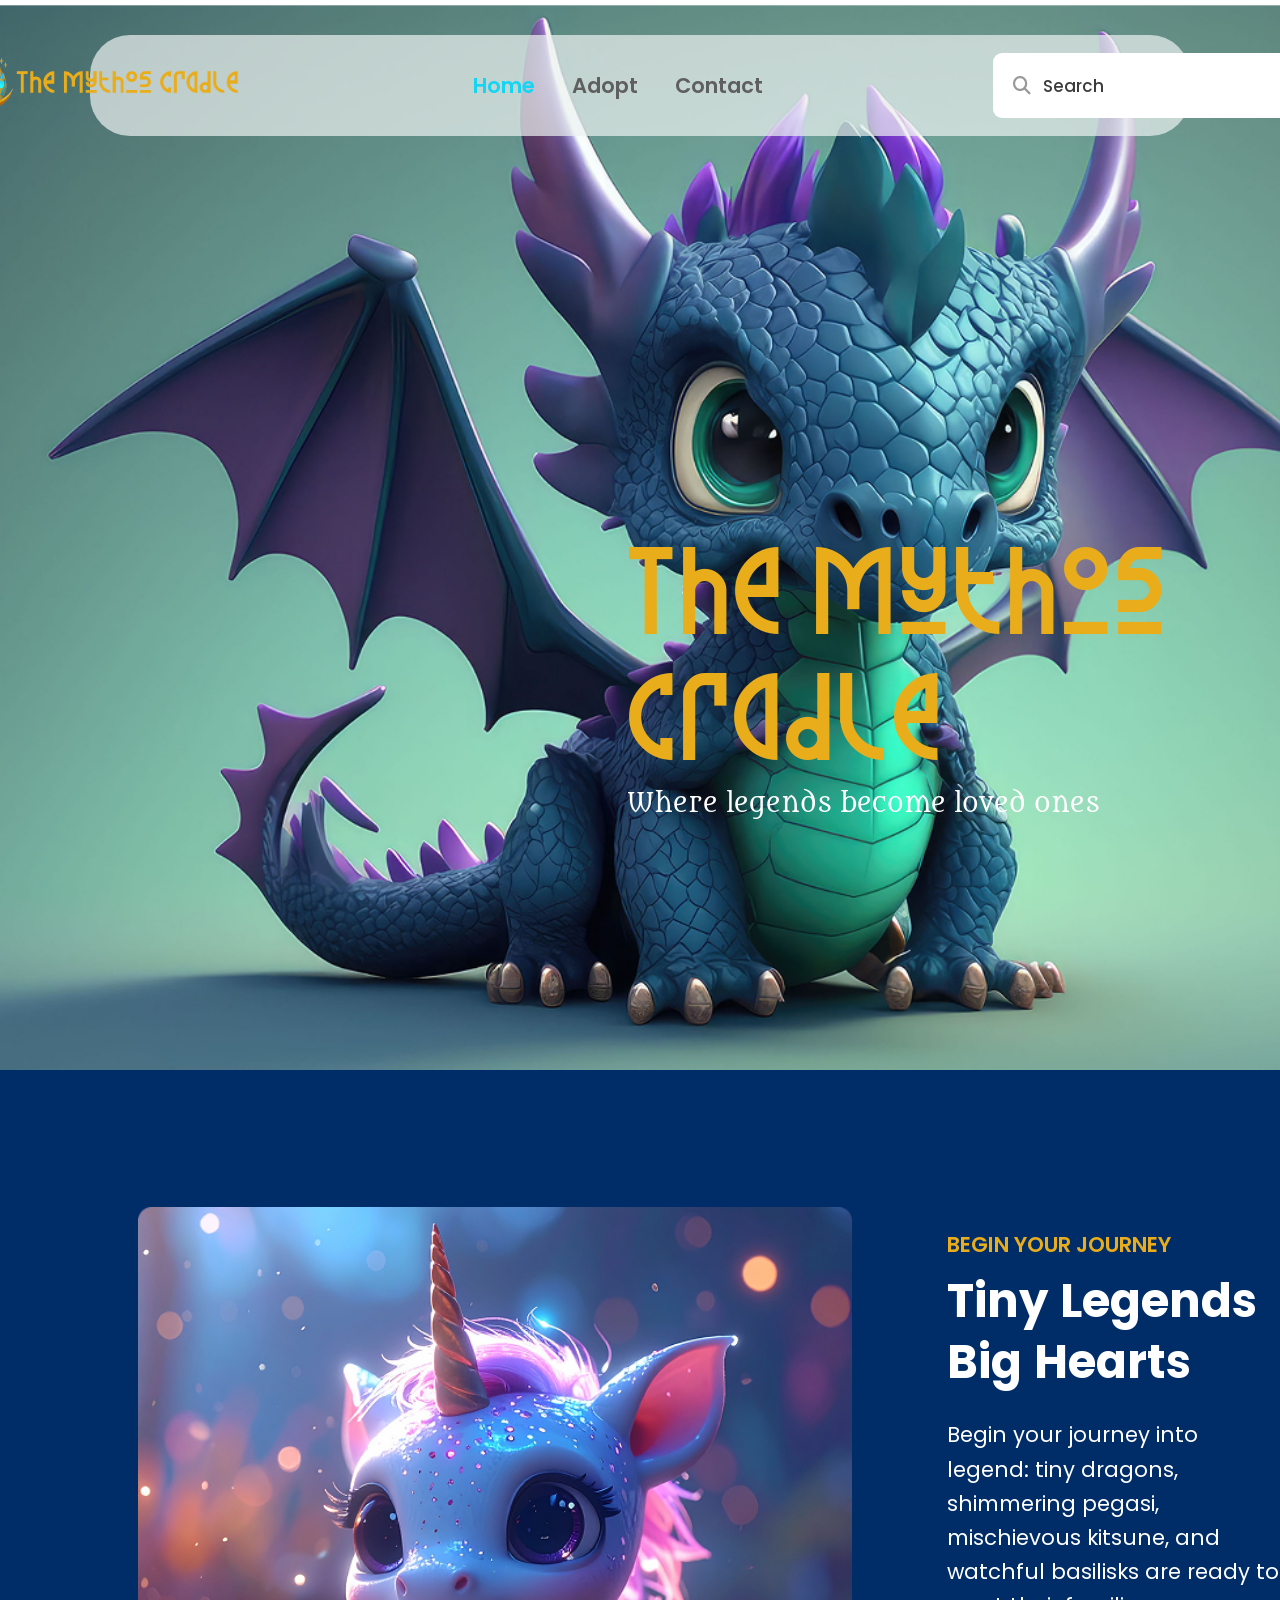
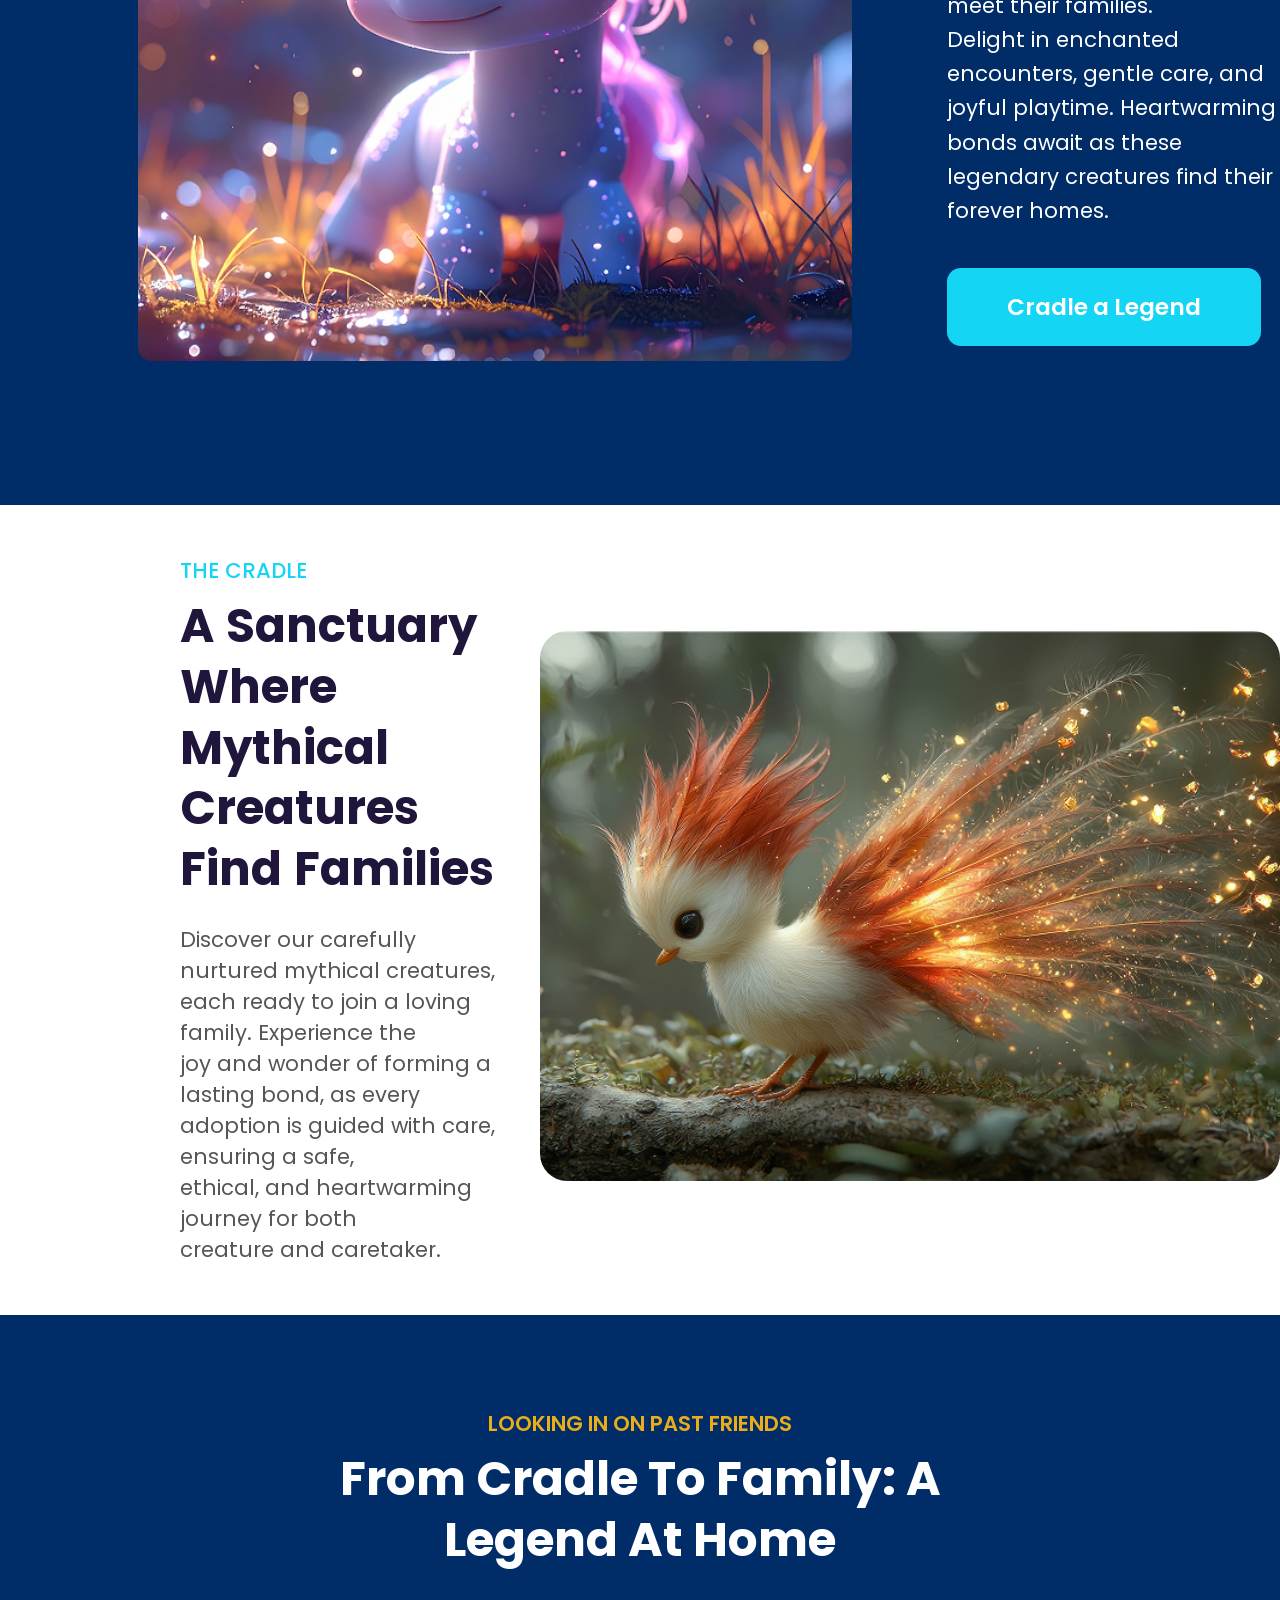
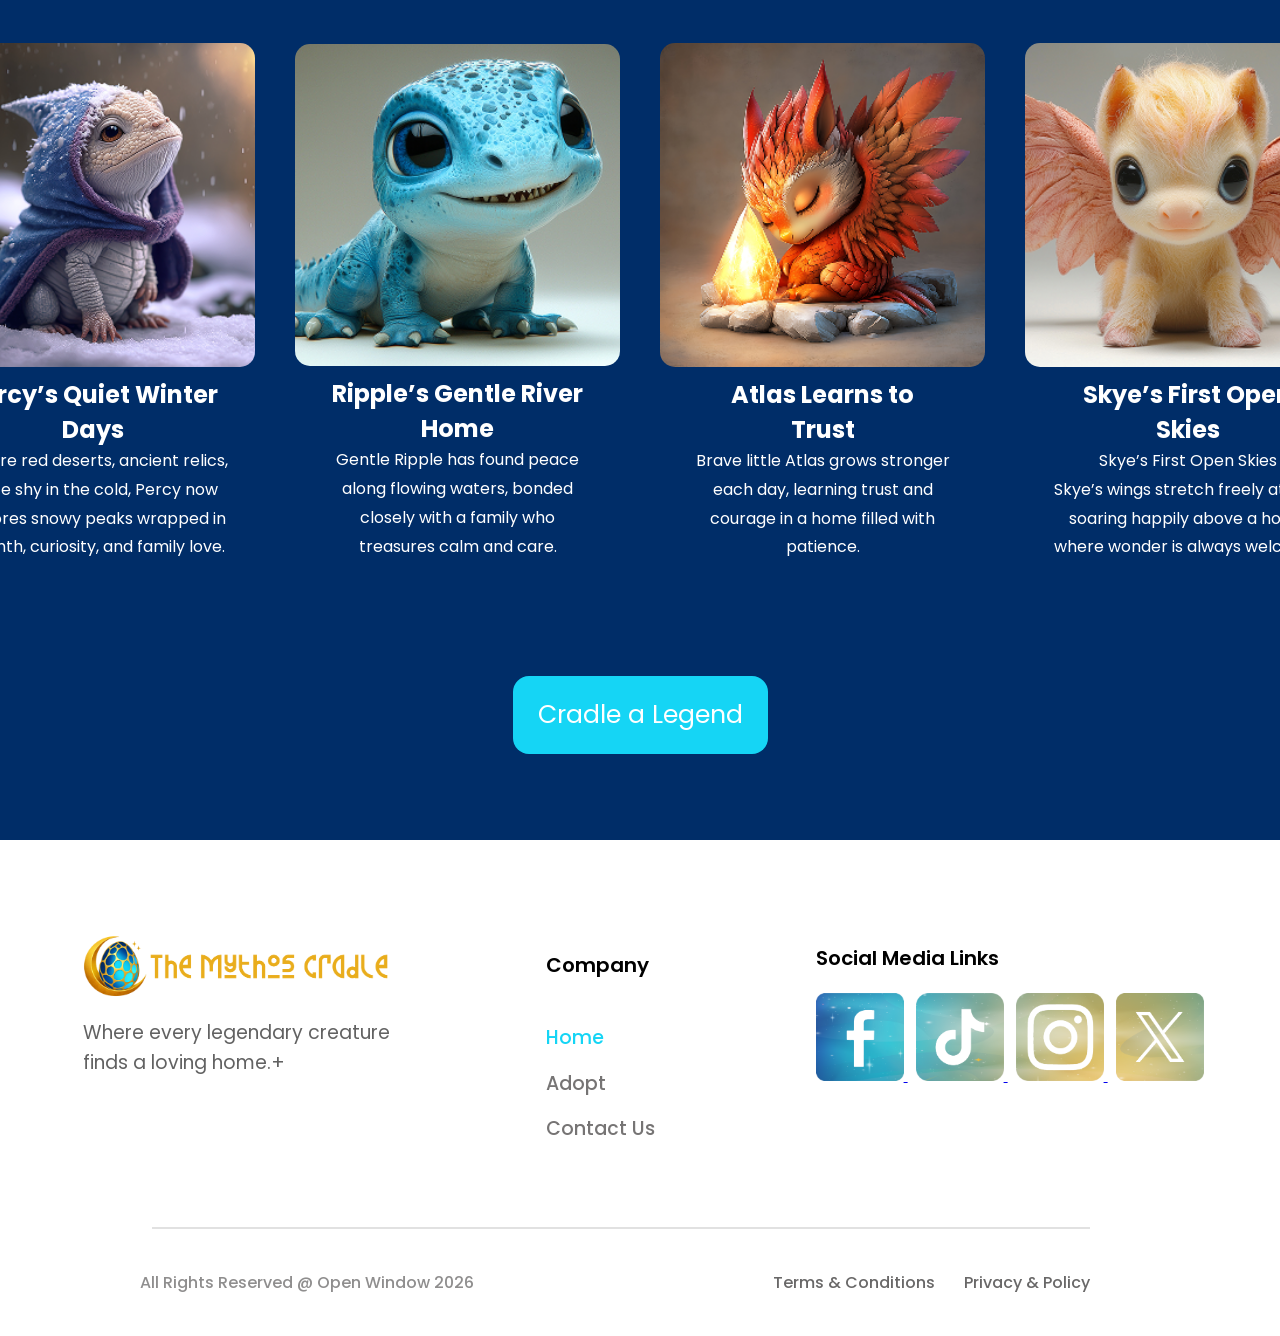
==== index.html @ b44b44aa "Finally footer horizontal line is DONE!" ====
<!DOCTYPE html>
<html lang="en">
    <head>
        <meta charset="UTF-8">
        <meta http-equiv="X-UA-Compatible" content="IE-edge">
        <meta name="viewport" content="width=device-width, initial-scale-1.0">
        <meta name="keywords" content="template, html, css, image, paragraph, setup">
        <meta name="author" content="Declan Landman 262022">
      

        <title>Mythos</title>

        <link rel="preconnect" href="https://fonts.googleapis.com">
        <link rel="preconnect" href="https://fonts.gstatic.com" crossorigin>
        <link href="https://fonts.googleapis.com/css2?family=Metamorphous&family=Poppins:ital,wght@0,100;0,200;0,300;0,400;0,500;0,600;0,700;0,800;0,900;1,100;1,200;1,300;1,400;1,500;1,600;1,700;1,800;1,900&display=swap" rel="stylesheet">
        <link rel="stylesheet" href="https://cdnjs.cloudflare.com/ajax/libs/font-awesome/6.5.0/css/all.min.css">
        
        <link rel="stylesheet" href="css/main.css">

    </head>
    <body>

         <header>
        <div class="navbar">

            <div class="brandLogoMC">
                <a href="#">
                <img src="assets/img/logo.png" alt="pic of logo" class="mcLogo">
                </a>
                
            </div>

            <div class="navLinks">
                <a href="#" class="active"><p>Home</p></a>
                <a href="pages/Adopt.html"><p>Adopt</p></a>
                <a href="pages/Contact.html"><p>Contact</p></a>
            </div>

            <form class="search-bar">
                <i class="fa-solid fa-magnifying-glass magIcon"></i>
                <input type="text" name="search" placeholder="Search">

                <div class="cart">
                    <i class="fa-solid fa-basket-shopping"></i>
                    <span class="tooltip">View Cradle</span>
                </div>
                
            </form>
        
        </div>

        <div class="MainTitle">
            <p>The Mythos<br>Cradle<br></p>        
        </div>

        <p class="slogan">Where legends become loved ones</p>
       
    </header> 

    <section class="unicorn">
          
         <div class="uniAndText">

            <div class="sliderCont">
                <!-- <img src="assets/img/imageSlider1.png" alt="pic of sliderone" class="sliderimgone"> -->
                <img id="sliderimgone" src="assets/img/imageSlider1.png" alt="slider image"> 
            </div>

            <div class="uniText">

                <p class="uniTitle">BEGIN YOUR JOURNEY</p>
                <p class="uniSubTitle">Tiny Legends<br>Big Hearts</p>
                <p class="uniPara">Begin your journey into legend: tiny dragons,<br> 
                            shimmering pegasi, mischievous kitsune, and<br> 
                            watchful basilisks are ready to meet their families.<br> 
                            Delight in enchanted encounters, gentle care, and<br>
                            joyful playtime. Heartwarming bonds await as these<br>
                            legendary creatures find their forever homes.</p>
                
            <a href="pages/Adopt.html">
                <button class="atcBut">Cradle a Legend</button>
            </a>

            </div>
 </div> 

    </section>

    <section class="sanctuary">
          
         <div class="birdAndText">

            <div>
                <img src="assets/img/homeImg1.png" alt="pic of white and orange bird" class="sanctuaryImg">
            </div>

            <div class="sanctuaryText">

                <p class="sancTitle">THE CRADLE</p>
                <p class="sancSubTitle">A Sanctuary Where Mythical<br>Creatures Find Families</p>
                <p class="sancPargraph">Discover our carefully nurtured mythical creatures,<br>
                                each ready to join a loving family. Experience the<br>
                                joy and wonder of forming a lasting bond, as every<br>
                                adoption is guided with care, ensuring a safe,<br> 
                                ethical, and heartwarming journey for both<br> 
                                creature and caretaker.</p>
             </div>
        </div> 
    </section>


     <section class="testimony">
          
            <div class="testHead">
                <p class="testTitle">LOOKING IN ON PAST FRIENDS</p>
                <p class="testSubtitle">From Cradle To Family: A<br>
                                    Legend At Home</p>
            </div>
         
         <div class="fourPets">
            
            <div class="imgPercy">
                <img src="assets/img/successImg1.png" alt="purple" class="iPercy">
                <h3 class="percyTitle">
                    Percy’s Quiet Winter<br>Days</h3>
                <p class="percyDesc">Explore red deserts, ancient relics,<br>
                                    Once shy in the cold, Percy now<br>
                                    explores snowy peaks wrapped in<br>
                                    warmth, curiosity, and family love.</p>
            </div>

            <div class="imgRipple">
                <img src="assets/img/successImg2.png" alt="blue frog" class="iRipple">
                <h3 class="rippleTitle">
                    Ripple’s Gentle River<br>Home</h3>
                <p class="rippleDesc">Gentle Ripple has found peace<br>
                        along flowing waters, bonded<br>
                        closely with a family who<br>
                        treasures calm and care.</p>
            </div>

            <div class="imgAtlas">
                <img src="assets/img/successImg3.png" alt="orange" class="iAtlas">
                <h3 class="atlasTitle">
                    Atlas Learns to<br>Trust</h3>
                <p class="atlasDesc">Brave little Atlas grows stronger<br> 
                                each day, learning trust and<br> 
                                courage in a home filled with<br>
                                patience.</p>
            </div>

            <div class="imgSkye">
                <img src="assets/img/successImg4.png" alt="pink" class="iSkye">
                <h3 class="skyeTitle">
                    Skye’s First Open<br>Skies</h3>
                <p class="skyeDesc">Skye’s First Open Skies<br>
                            Skye’s wings stretch freely at last,<br>
                            soaring happily above a home<br>
                            where wonder is always welcome.</p>
            </div>
          
 </div> 

        <div class="CALbutton">
            <a href="pages/Adopt.html"><button>Cradle a Legend</button></a>
        </div>
    
    </section>

    <section class="bottomAdditional">

        <div class="brand_Desc">
            <div class="brandLogo">
                <a href="../index.html">
                 <img src="../assets/img/logo.png" alt="logo of tmc" class="imgBrandlogo">
                 </a>
                 <p class="brandDesc">Where every legendary creature<br>finds a loving home.+</p>
            </div>
        </div>

        <div class="companyLinks">

            <p class="comp">Company</p>
            <div class="HAC">
              <a href="#" class="active">Home</a><br>
              <a href="pages/Adopt.html">Adopt</a><br>
              <a href="pages/Contact.html">Contact Us</a>
           </div>

        </div>

        <div class="smPicsText">

            <p class="smlText">Social Media Links</p>

        <div class="smLinks">
            
            <a href="https://faceBook.com/theopenwindow" target="_blank">
                <img src="../assets/img/sm1.png" alt="Facebook" class="faceBook">
            </a>

            <a href="https://tiktok.com/@open_window_" target="_blank">
                <img src="../assets/img/sm2.png" alt="Tiktok" class="tikTok">
            </a>

            <a href="https://instagram.com/openwindowinstitute" target="_blank">
                <img src="../assets/img/sm3.png" alt="Instagram" class="instaGram">
            </a>

            <a href="https://x.com/open_window_" target="_blank">
                <img src="../assets/img/sm4.png" alt="Twitter x" class="twitX">
            </a>
            
        </div>
            
        </div>
        

    </section>
    <section class="thin">
        
    </section>

    <footer>
        
            <div class="footerLeft">
                <p>All Rights Reserved @ Open Window 2026</p>            </div>
            <div class="footerRight">
                <a href="#">Terms & Conditions</a>
                <a href="#">Privacy & Policy</a>
            </div>
        
            
     </footer>

    </body>

</html>
---- css/main.css ----
body{
    margin: 0;
    font-family: 'Poppins', sans-serif
}

@font-face{
font-family: "TitleFont";
src: url("../assets/fonts/mythology_of_egypt/Mythology\ Of\ Egypt.otf");
}

.navbar{
   display: flex;
   justify-content: center; 
   align-items: center;
   gap: 230px;
   padding: 12px 0;
   margin-left: 90px;
   margin-right: 90px;
   background-color: rgba(237, 243, 241, 0.7);
   border-radius: 40px;
}

.mcLogo{
    height: 70px;
}

.navLinks{
    display: flex;
    gap: 37px;
}

.navLinks :hover,
.HAC :hover{
    color: #15d5f5;
}

.navLinks a.active,
.HAC a.active{
    color: #15d5f5;
}

.navLinks a{
    text-decoration: none;
    font-size: 21px;
    font-weight: 600;
    color:rgb(96, 95, 95);
}

.search-bar {
    display: flex;
    align-items: center;
    background: #ffffff;
    border-radius: 9px;
    padding: 15px 20px;
    width: 300px;
}

.magIcon {
    font-size: 18px; 
    color: rgb(153, 153, 153);
    margin-right: 10px;
}

.search-bar input {
    flex: 1;
    border: none;
    outline: none;
    background-color: #ffffff;
    font-size: 17px;
    font-weight: 450;
    font-family: 'Poppins', sans-serif  
}

.search-bar input::placeholder {
    color: rgb(59, 59, 59);
}

.cart {
    position: relative;
    font-size: 24px;
    cursor: pointer;
    color: #444;  
}

.tooltip {
    position: absolute;
    bottom: -35px; 
    background-color: #ffffff;
    color: black;
    border: 2px solid black;
    padding: 6px 10px;
    font-size: 14px;
    white-space: nowrap;
    opacity: 0;
}

.cart:hover .tooltip{
    opacity: 1;
    transition-delay: 1s;
}
.navbar,
.adoptContactTitle {
    position: relative;
    z-index: 1;
}





header{
    background-image: url("../assets/img/homeHeader.png");
    background-size: cover;
    background-repeat: no-repeat;
    height: 115vh;
    padding-top: 35px;
    display: flex;
    flex-direction: column;
}

.MainTitle{
    display: flex;
    justify-content: flex-end;
    padding-right: 120px;
    padding-top: 290px;
    font-family: "TitleFont", sans-serif;
    font-size: 110px;
    color: #e9ad1c;
    margin-top: 0px;
}

.MainTitle p{
    margin-bottom: 0;
}

.slogan{
    display: flex;
    justify-content: flex-end;
    margin-right: 180px;
    font-size: 25px;
    margin-top: 0;
    color: #ffffff;
    font-family: 'Metamorphous', sans-serif
}

.unicorn{
    display: flex;
    align-items: center;
    height: 115vh;
    background-color: #002d68; 
}

.uniAndText{
    display: flex;
    align-items: center;
}

#sliderimgone{
    padding-right: 95px;
    padding-left: 138px;
    width: 714px;
    height: auto;
}

.uniText p,
.uniText p,
.uniText p{
    margin: 0;
}

.uniTitle{
    padding-bottom: 11px;
    color: #e9ad1c;
    font-size: 16pt;
    font-weight: 600;
}

.uniSubTitle{
    line-height: 1.3;
    color: #ffffff;
    font-size: 35pt;
    word-spacing: 2px;
    padding-bottom: 26px;
    font-weight: 700;
}

.uniPara{
    color: #ffffff;
    font-size: 16pt;
    line-height: 1.6;
    padding-bottom: 40px;
}

.sanctuary{
    display: flex;
    align-items: center;
    height: 90vh;
    background-color: #ffffff; 
}

.birdAndText{
    display: flex;
    flex-direction: row-reverse;
    align-items: center;   
}

.sanctuaryText{
  padding-right: 36px;
  padding-left: 180px;
}

.sanctuaryImg{
    width: 740px;
    height: 550px;
    border-radius: 27px; 
}

.sanctuaryText p,
.sanctuaryText p,
.sanctuaryText p{
    margin: 0;
}

.sancTitle{
    padding-bottom: 10px;
    color: #15d5f5;
    font-size: 16pt;
    font-weight: 500;
}

.sancSubTitle{
    line-height: 1.3;
    color: #20163c;
    font-size: 35pt;
    word-spacing: 2px;
    padding-bottom: 24px;
    font-weight: 700;
}

.sancPargraph{
    color: rgb(86, 86, 86);
    font-size: 16pt;  
}

.testimony{
    display: flex;
    flex-direction: column;
    justify-content: space-around;
    align-items: center;
    height: 125vh;
    background-color: #002d68;   
}

.testTitle{
    text-align: center;
    color: #e9ad1c;
    font-size: 21px;
    font-weight: 600;
    line-height: 2.2;
    margin: 0;
}

.testSubtitle{
    text-align: center;
    color: #ffffff;
    font-size: 47px;
    font-weight: 650;
    line-height: 1.3;
    margin: 0;
}

.fourPets{
    display: flex;
    gap: 40px;
    height: 320px;
}

.iPercy,
.iRipple,
.iAtlas,
.iSkye{
    border-radius: 15px;
    height: 325px;
    width: 325px;
}

.testHead p,
.testHead p,
.imgPercy img,
.imgPercy h3,
.imgPercy p,
.imgRipple img,
.imgRipple h3,
.imgRipple p,
.imgAtlas img,
.imgAtlas h3,
.imgAtlas p,
.imgSkye img,
.imgSkye h3,
.imgSkye p{
    margin: 0;
}

.imgPercy,
.imgRipple,
.imgAtlas,
.imgSkye{
    display: flex;
    flex-direction: column;
    justify-content: center;  
}

.percyTitle,
.rippleTitle,
.atlasTitle,
.skyeTitle{
    color: #ffffff;
    font-size: 24px;
    text-align: center;
    padding-top: 10px;
}

.percyDesc,
.rippleDesc,
.atlasDesc,
.skyeDesc{
    color: #ffffff;
    text-align: center;
    line-height: 1.8;
    margin-bottom: 50px;
}

.CALbutton button{
    border-radius: 16px;
    margin-top: 40px;
    padding: 20px 25px;
    font-size: 25px;
    color: #ffffff;
    border: none;
    background-color: #15d5f5;
    font-family: 'Poppins', sans-serif
}






.headerAdopt{
    position: relative;
    height: 50vh;
    padding-top: 35px;
    display: flex;
    flex-direction: column;
}

.headerAdopt::before {
    content: "";
    position: absolute;
    top: 0;
    left: 0;
    width: 100%;
    height: 100%;
    background-image: url("../assets/img/adoptHeader.png");
    background-size: cover;
    background-repeat: no-repeat;
    background-position: center;
    filter:blur(6px);
    z-index: 0;
}

.adoptContactTitle{
    display: flex;
    justify-content: center;
    align-items: center;
    font-family: "TitleFont", sans-serif;
    font-size: 113px;
    color: #ffffff;
}

.adoptContactTitle p{
    margin-top: 90px;
    margin-bottom: 10px;
}

.introduction{
    display: flex;
    justify-content: center;
    align-items: center;
    background-color: #002d68;
    height: 50vh;
}

.introText p,
.introText p{
    margin: 0;
}

.introText{
    display: flex;
    flex-direction: column;
    justify-content: center;
    text-align: center;
    gap: 20px;
}

.yellowHead{
    font-size: 45px;
    color: #e9ad1c;
    font-family: 'Metamorphous', sans-serif
}

.introParagraph{
    color: #ffffff;
    font-size: 20px;
}

.yellowbar{
    display: flex;
    justify-content: center;
    align-items: center;
    background-color: #e9ad1c;
    height: 14vh;
}

.yellowCont{
    display: flex;
    gap: 395px;
}

.yellowLeft,
.yellowRight{
    display: flex;
    justify-content: center;
    align-items: center;
}

.filterIcons{
    display: flex;
    justify-content: center;
    align-items: center;
}

.filt,
.fourcircles {
    height: 21px;
}

.filtWord{
    font-size: 23px;
    color: #ffffff;
    padding-right: 33px;
    padding-left: 18px;
}

.divVert{
    font-size: 48px;
    font-weight: 200;
    color: #7c9397;
    padding-right: 35px;
    padding-left: 93px;
}

.pageRes{
    font-size: 19px;
    font-weight: 500;
    color: white;
}

.ssb{
    font-size: 23px;
    color: #ffffff;
    font-weight: 500;
    padding-right: 22px;
}

input#num{
    height: 60px;
    width: 36px;
    padding-left: 24px;
    font-size: 23px;
    font-weight: 500;
    border-radius: 15px;
    background-color: #fae4ae;
    border: none;
    color: #3a2b64;
    margin-right: 36px;
}

select#topic{
    height: 60px;
    width: 220px;
    padding-left: 24px;
    font-size: 23px;
    font-weight: 500;
    border-radius: 15px;
    background-color: #fae4ae;
    border: none;
    color: #3a2b64;
}

.whiteBackground,
.blueBackground{
    display: flex;
    justify-content: center;
    align-items: center;
    height: 110vh;
    gap: 105px;
    background-color: #ffffff;
}
.blueBackground{
    background-color: #002d68;  
}

.adoptImg{
    height: 700px;
    width: 540px;
    border-radius: 17px; 
}

.adoptData{
    display: flex;
    flex-direction: column;
    padding-right: 20px;
}

.titleTextBlack,
.titleTextWhite{
    font-size: 50px; 
    margin: 0;  
}
.titleTextWhite{
    color: #ffffff;  
}

.price{
    display: flex;
    gap: 61px;
}

.discountPrice,
.discountPriceBlue,
.regPrice{
    font-size: 28px;
    color: grey;
    margin: 0;
}
.discountPriceBlue{
    color: #15d5f5;
}
.regPrice{
    text-decoration: line-through;
}

.starsRatingBox{
    display: flex;
    align-items: center;
}

.yellowstar{
    color: #e9ad1c;
    font-size: 30px;
    margin: 0;
    padding-right: 70px; 
}

.divider{
    font-size: 38px;
    font-weight: 200;
    color: grey;
    padding-right: 23px;
    margin: 0;
}

.label{
    color: gray;
    font-size: 15px;
    margin: 0;
}

.paraTextBlack,
.paraTextWhite{
    font-size: 19px;
    font-weight: 16pt;
    line-height: 1.8;
    margin: 0;
}
.paraTextWhite{
    color: #ffffff;
}

.adoptButtons{
    display: flex;
    gap: 35px;
    padding-top: 13px;
}

.counterButBlue,
.counterButOrange{
    display: flex;
    justify-content: center;
    align-items: center;
    gap: 40px;
    border-radius: 11px;
    border: none;
    padding: 5px 16px;
    font-size: 20px;
    font-weight: 700;
    color: #ffffff;
    background-color: #002d68;
    font-family: 'Poppins', sans-serif
}
.counterButOrange{
    background-color: #e9ad1c;
}
.min:active,
.plus:active{
    color: #15d5f5;
}

.atcBut{
    border-radius: 14px;
    border: none;
    padding: 22px 60px;
    font-size: 23px;
    font-weight: 600;
    color: #ffffff;
    background-color: #15d5f5;
    font-family: 'Poppins', sans-serif
}
.atcBut:hover,
.CALbutton button:hover{
    background-color: #109ab3;
}
.atcBut:active,
.CALbutton button:active{
    background-color: #65bccc;
}

.info-box{
    width:700px;
    border-top:1px solid rgb(171, 171, 171);
    font-size: 17px;
    color:gray;
    padding-top: 38px;
    margin-top: 45px;
    line-height: 2.3;
}

.row{
    display:flex;
    margin: 0;
}

.item{
    width:105px;
    margin: 0;
}

.colon{
    width:40px;
    text-align:center;
    margin: 0;
}

.description{
    flex:1;
    margin: 0;
}







.headerContact{
    background-image: url("../assets/img/contactHeader.png");
    background-size: cover;
    background-repeat: no-repeat;
    height: 50vh;
    padding-top: 35px;
    display: flex;
    flex-direction: column;
}

.aboutSite{
    display: flex;
    align-items: center;
    height: 110vh;
    background-color: #ffffff; 
}

.dragonAndText{
    display: flex;
    flex-direction: row-reverse;
    align-items: center;   
}

.aboutText{
  padding-right: 100px;
  padding-left: 70px;
  padding-bottom: 60px;
}

.contactImg{
    width: 725px;
    height: 680px;
    border-radius: 23px; 
}

.aboutText p,
.aboutText p,
.aboutText p{
    margin: 0;
}

.aboutTitle{
    padding-bottom: 10px;
    color: #15d5f5;
    font-size: 16pt;
    font-weight: 500;
}

.aboutSubTitle{
    line-height: 1.3;
    color: #002d68;
    font-size: 35pt;
    word-spacing: 2px;
    padding-bottom: 24px;
    font-weight: 700;
}

.aboutPargraph{
    color: rgb(86, 86, 86);
    font-size: 16pt;
    line-height: 1.5;  
}

.mapForm{
    height: 150vh;
    background-color: #ffffff;
}

.contactContainer{
    display: flex;
    flex-direction: row;
    justify-content: center;
    align-items: flex-start;
}

.contactInfo p,
.contactInfo p,
.contactInfo p,
.contactInfo{
    margin: 0;
}

.contactInfo, .contactForm{
    width: 44%;
    padding: 37px;
}

.faceBook1,
.tikTok2,
.instaGram3,
.twitX4{
    height: 110px;
    padding-right: 13px;
    padding-bottom: 111px;  
}
.faceBook1:hover,
.tikTok2:hover,
.instaGram3:hover,
.twitX4:hover{
    transform: scale(1.1);
}

.mapSquare{
    width: 695px;
    height: 617px;
    border-radius: 30px;
}

.whole{
    display: flex;
    flex-direction: column;
    gap: 47px; 
}

.contactForm form{
    background-image: url("../assets/img/formBackground.png");
    background-size: cover;
    background-repeat: no-repeat;
    border-radius: 50px;
}

.formElement{
   padding-left: 67px; 
}

.send{
    padding-left: 67px;
    font-size: 47px;
    font-weight: 700;
    color: #ffffff;
    margin-bottom: 0;
}

.formElement label{
    color: white;
    font-size: 23px;
    font-weight: 500;
}

.contactForm input,
.contactForm textarea{
    padding-right: 345px;
    padding-top: 29px;
    padding-bottom: 29px;
    padding-left: 35px;
    border: none;
    border-radius: 14px;
    font-family: 'Poppins';
    font-size: 19px;
    margin-top: 20px;
    resize:none;
    color: #757575;
}
.contactForm textarea{
    padding-right: 360px; 
}
.contactForm input::placeholder,
.contactForm textarea::placeholder {
    color: #959494; 
}

.contactForm button{
    width: auto;
    align-self: flex-start;
    padding: 24px 85px;
    margin-left: 67px;
    margin-bottom: 78px;
    border-radius: 15px;
    border: none;
    background-color: #15d5f5;
    font-family: 'Poppins';
    font-size: 24px;
    font-weight: 700;
    color: #ffffff;
}

.contactForm button:hover{
    background-color: #002d68;
}
.contactForm button:active{
    background-color: #1f4d89;
}







.bottomAdditional{
    display: flex;
    justify-content: space-around;
    align-items: center;
    height: 43vh;
    background-color: #ffffff;  
}

.imgBrandlogo{
    height: 75px;
    padding-bottom: 7px;
}

.brandDesc{
    font-size: 19px;
    padding-left: 7px;
    color: #626262;
    line-height: 1.6;
    padding-bottom:20px ;
    margin: 0;
}

.brand_Desc{
    padding-bottom: 40px;   
}

.comp{
    font-size: 20px;
    font-weight: 600;
    line-height: 3;
}

.HAC a{
    line-height: 2.4;
    font-size: 19px;
    color: #767474;
    text-decoration: none;
    font-weight: 500;
}

.smPicsText{
    padding-bottom: 57px;
}

.faceBook,
.tikTok,
.instaGram,
.twitX{
    height: 88px;
    padding-left: 8px;
}
.faceBook:hover,
.tikTok:hover,
.instaGram:hover,
.twitX:hover{
    transform: scale(1.1);
}

.smlText{
    padding-left: 8px;
    font-size: 20px;
    font-weight: 600;  
}

footer{
    display: flex;
    flex-direction: row;
    justify-content: space-between;
    align-items: center;
    text-align: center;
    padding: 25px 40px;
    background-color: #ffffff;
    color: rgb(45, 45, 45);
}

.footerRight{
    display:flex;
    gap: 29px;
    padding-right: 150px;
    font-size: 16px;
    font-weight: 500;
}

.footerRight a{
    text-decoration: none;
    color: #696868;
}

.footerLeft{
    margin-left: 100px;
    color: #8f8e8e;
    font-weight: 500;
}


.fixed-btn {
    position: fixed;
    bottom: 80px;  
    right: 45px;  
    border-radius: 14px;
    border: none;
    padding: 22px 90px;
    cursor: pointer;
    font-size: 23px;
    font-weight: 600;
    color: #ffffff;
    background-color: #907b1e;
    font-family: 'Poppins', sans-serif
    
}
.fixed-btn:hover{
    background-color: #e9ad1c;
}
.fixed-btn:active{
    background-color: #eace8c;
}


.thin{
    height: 1.5px;
    margin-left: 152px;
    margin-right: 190px;
    background-color: #e1e1e1;
}
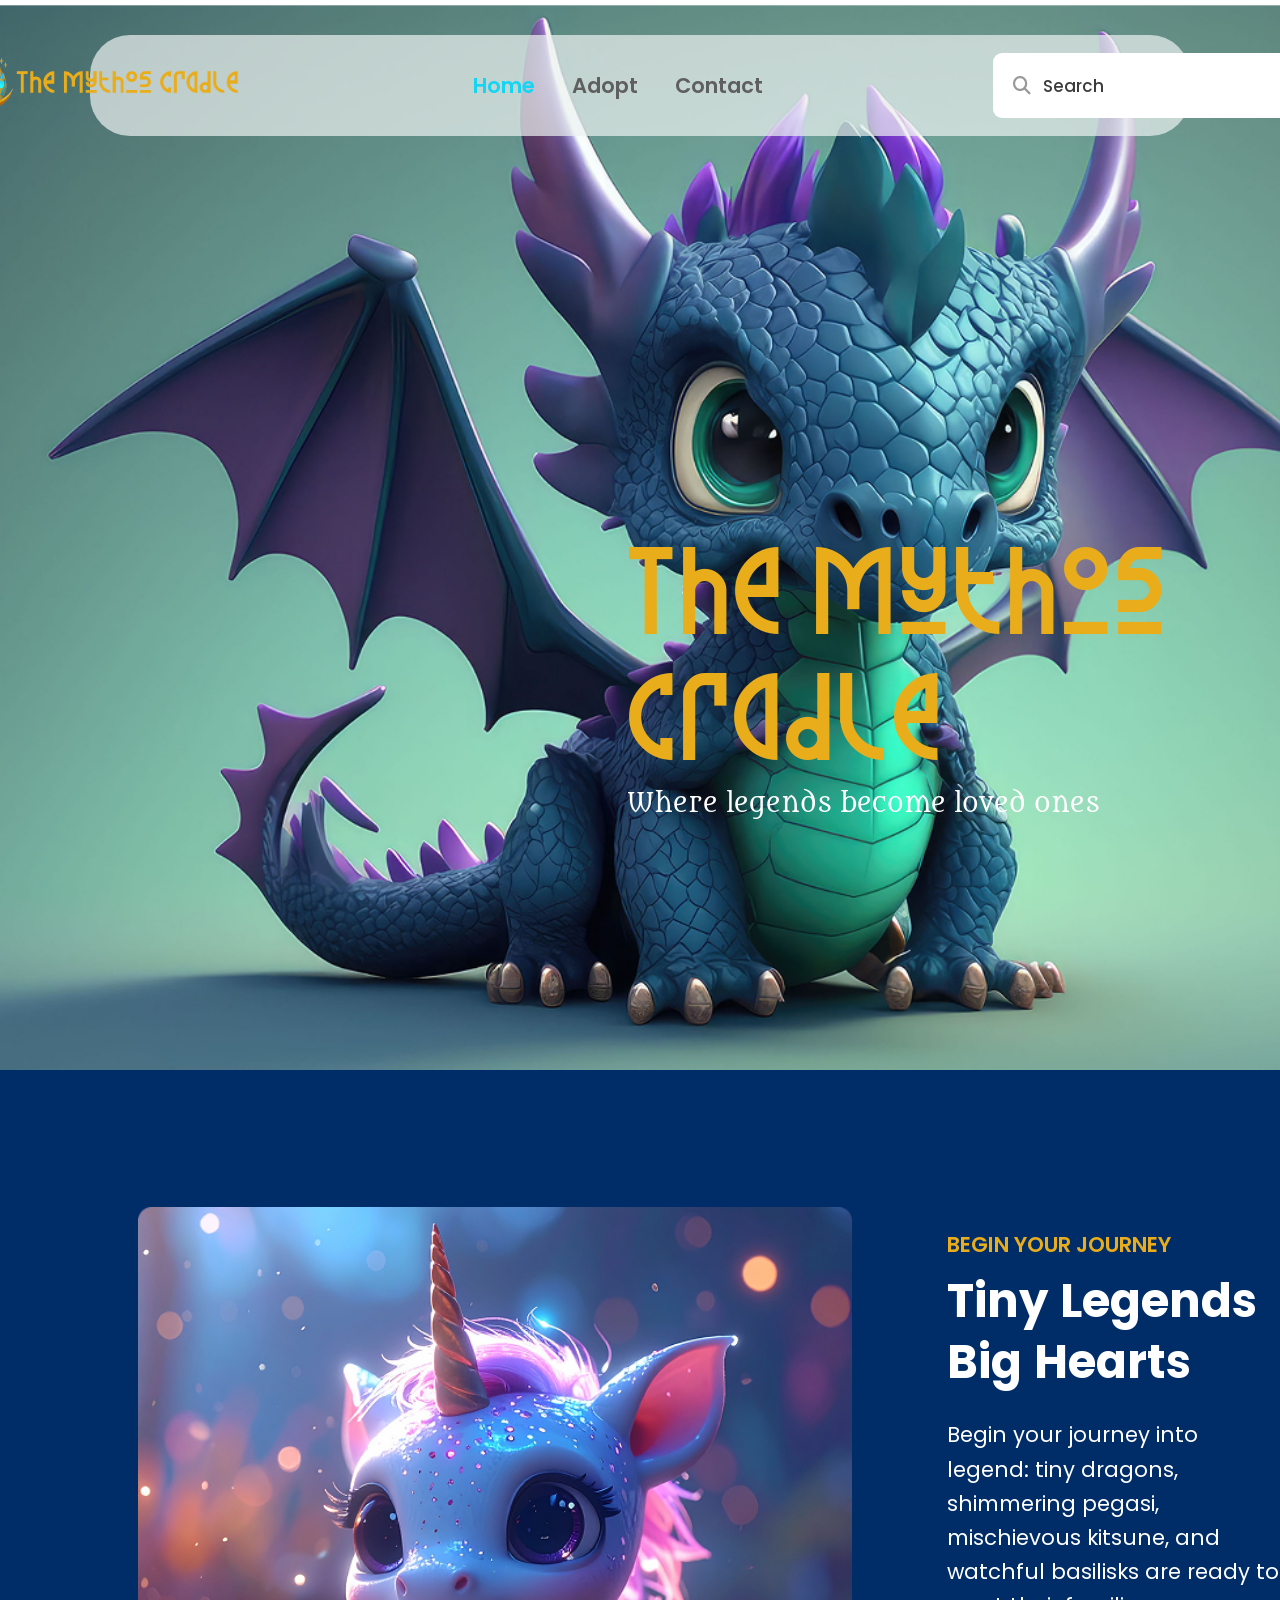
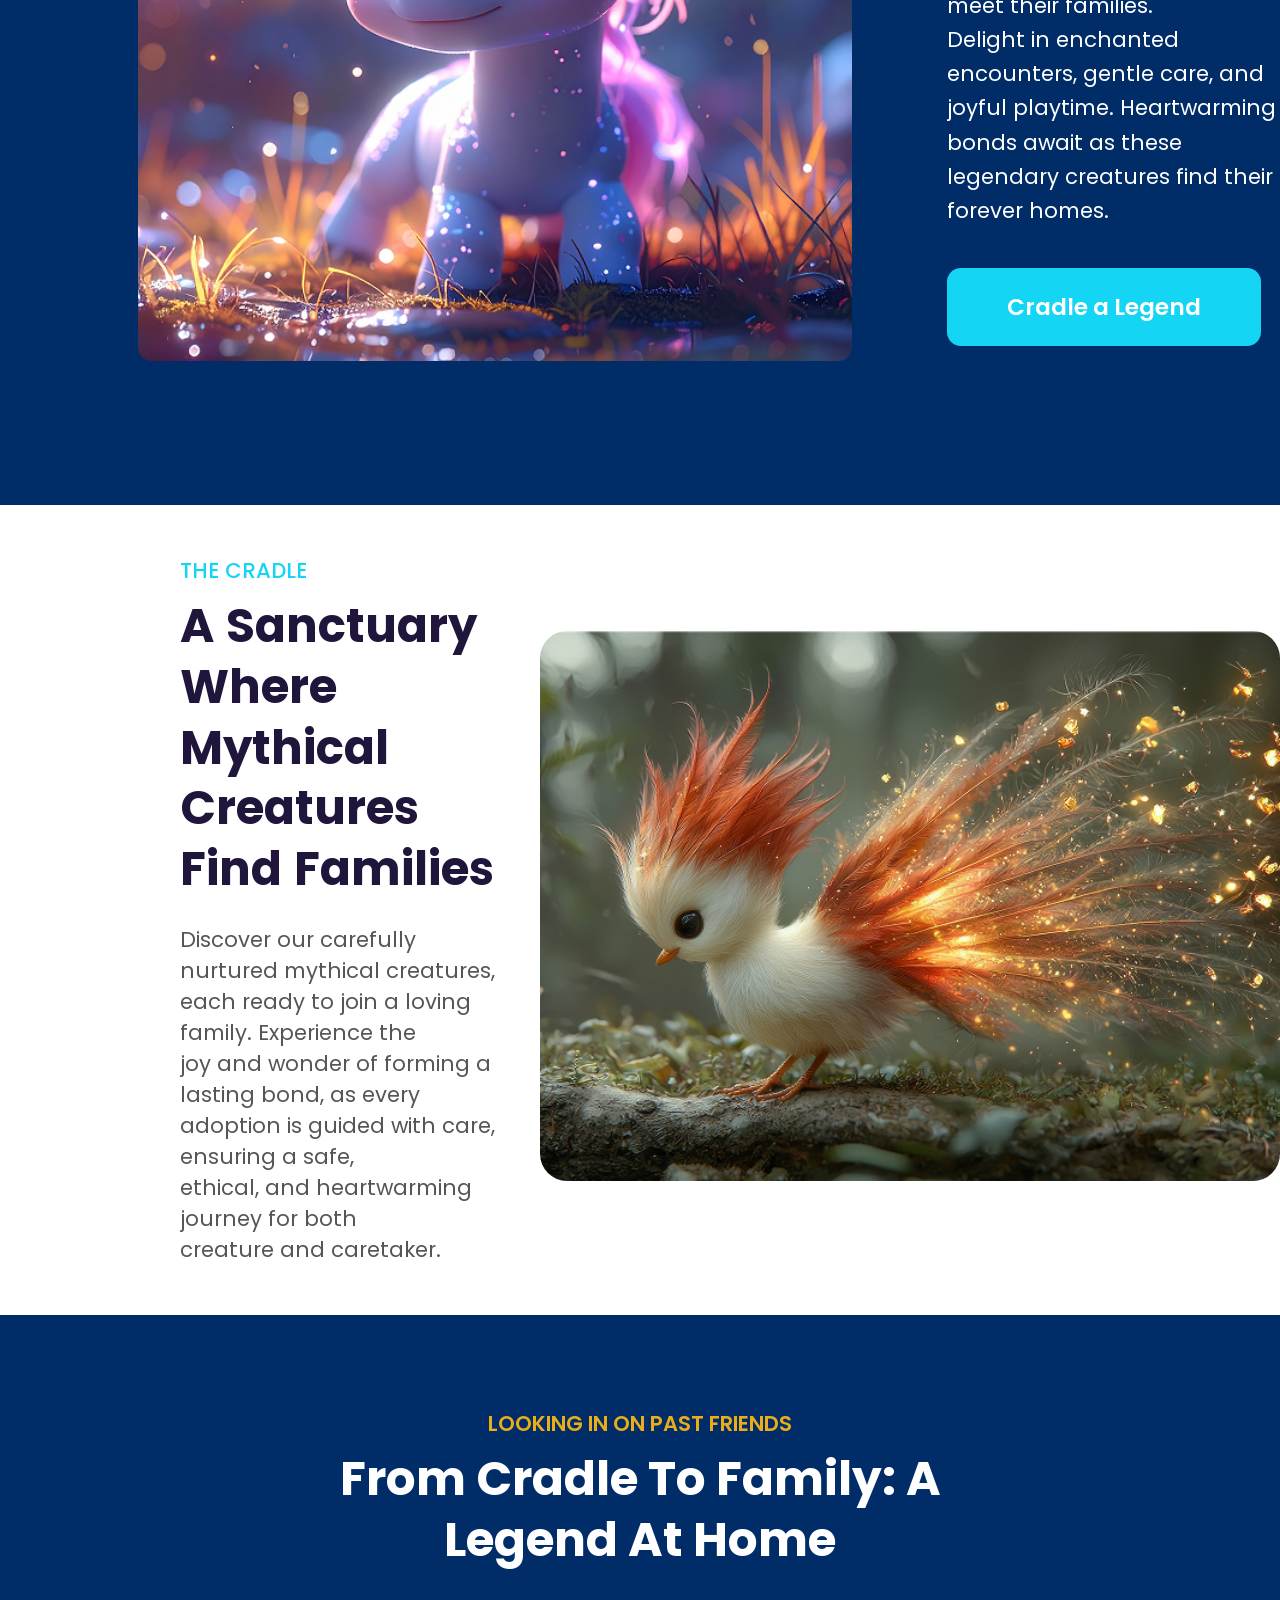
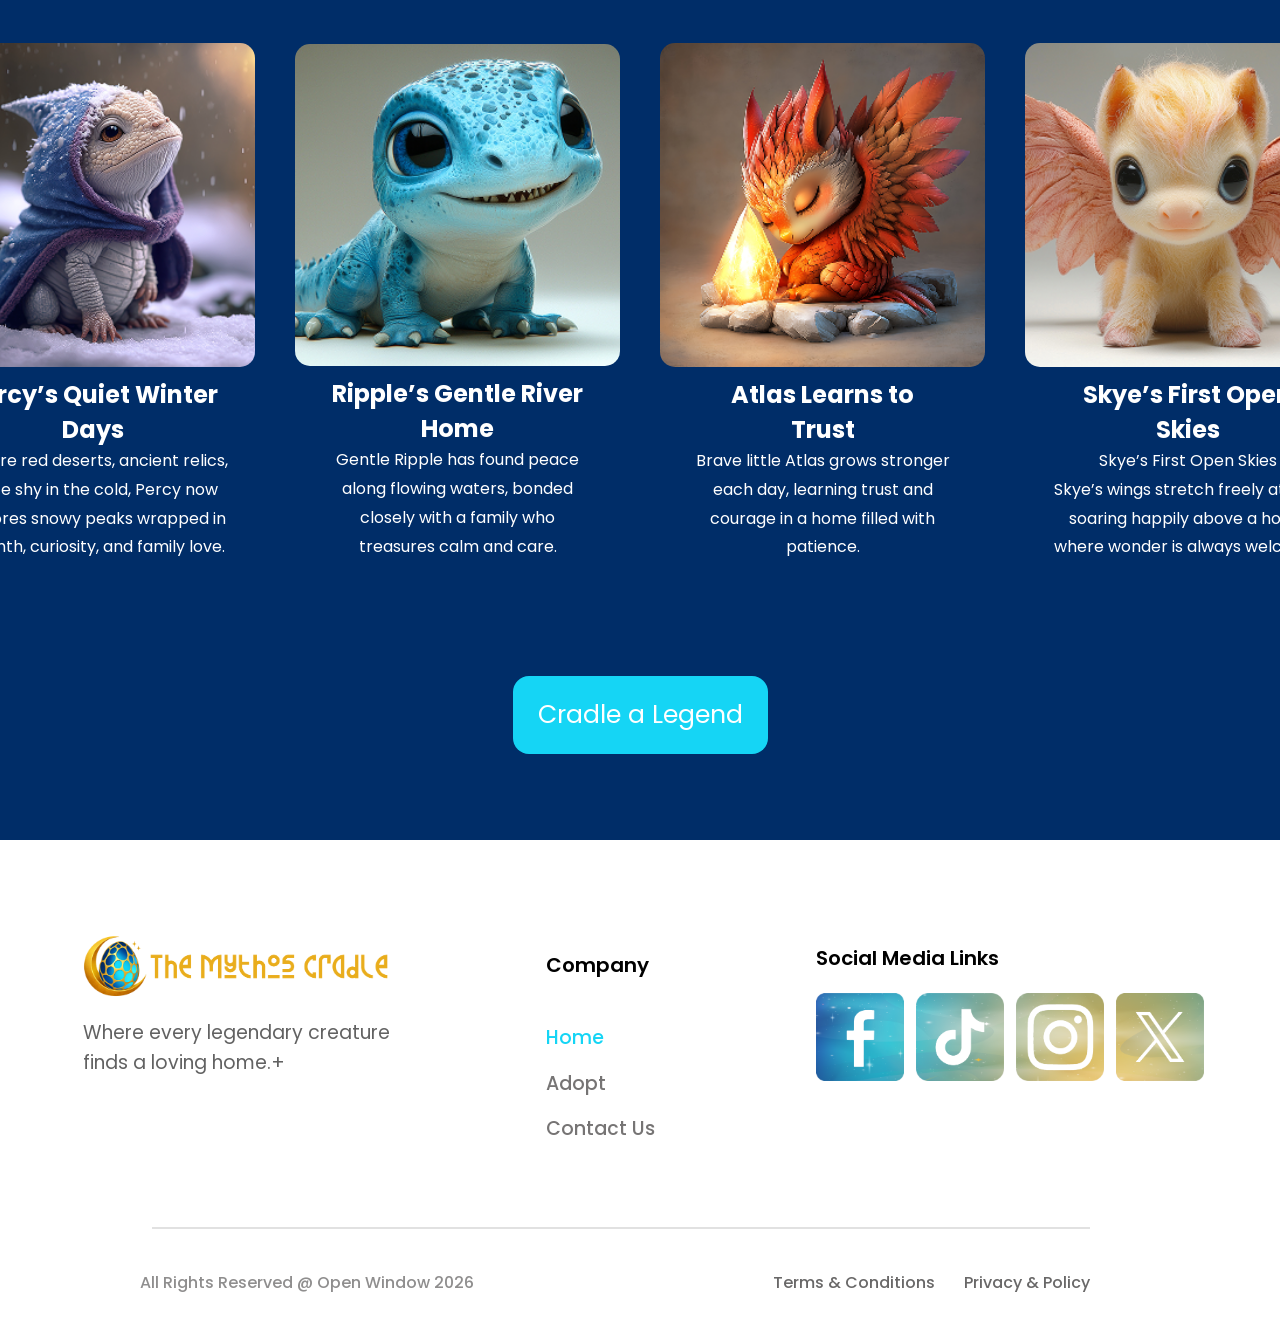
==== commit 2e048760: "Added tooltips to the social media icons above footer" ====
--- a/index.html
+++ b/index.html
@@ -65,6 +65,7 @@
             <div class="sliderCont">
                 <!-- <img src="assets/img/imageSlider1.png" alt="pic of sliderone" class="sliderimgone"> -->
                 <img id="sliderimgone" src="assets/img/imageSlider1.png" alt="slider image"> 
+                
             </div>
 
             <div class="uniText">
@@ -196,31 +197,42 @@
 
         <div class="smLinks">
             
-            <a href="https://faceBook.com/theopenwindow" target="_blank">
-                <img src="../assets/img/sm1.png" alt="Facebook" class="faceBook">
-            </a>
-
-            <a href="https://tiktok.com/@open_window_" target="_blank">
-                <img src="../assets/img/sm2.png" alt="Tiktok" class="tikTok">
-            </a>
-
-            <a href="https://instagram.com/openwindowinstitute" target="_blank">
-                <img src="../assets/img/sm3.png" alt="Instagram" class="instaGram">
-            </a>
-
-            <a href="https://x.com/open_window_" target="_blank">
-                <img src="../assets/img/sm4.png" alt="Twitter x" class="twitX">
-            </a>
-            
-        </div>
-            
-        </div>
-        
-
-    </section>
-    <section class="thin">
-        
-    </section>
+            <div class="tooltipContainer">
+                <a href="https://faceBook.com/theopenwindow" target="_blank">
+                    <img src="../assets/img/sm1.png" alt="Facebook" class="faceBook">
+                </a>
+                <span class="tooltip">Visit our Facebook page</span>
+            </div>
+
+            <div class="tooltipContainer">
+                <a href="https://tiktok.com/@open_window_" target="_blank">
+                    <img src="../assets/img/sm2.png" alt="Tiktok" class="tikTok">
+                </a>
+                <span class="tooltip">Visit our Tiktok page</span>
+            </div>
+
+            <div class="tooltipContainer">
+                <a href="https://instagram.com/openwindowinstitute" target="_blank">
+                    <img src="../assets/img/sm3.png" alt="Instagram" class="instaGram">
+                </a>
+                <span class="tooltip">Visit our Instagram page</span>
+            </div>
+
+            <div class="tooltipContainer">
+                <a href="https://x.com/open_window_" target="_blank">
+                    <img src="../assets/img/sm4.png" alt="Twitter x" class="twitX">
+                </a>
+                <span class="tooltip">Visit our X page</span>
+            </div>
+            
+        </div>
+            
+        </div>
+        
+
+    </section>
+
+    <section class="thin"></section>
 
     <footer>
         
--- a/css/main.css
+++ b/css/main.css
@@ -94,7 +94,8 @@
     opacity: 0;
 }
 
-.cart:hover .tooltip{
+.cart:hover .tooltip,
+.tooltipContainer:hover .tooltip{
     opacity: 1;
     transition-delay: 1s;
 }
@@ -526,7 +527,8 @@
 
 .titleTextBlack,
 .titleTextWhite{
-    font-size: 50px; 
+    font-size: 50px;
+    font-weight: 600;
     margin: 0;  
 }
 .titleTextWhite{
@@ -542,7 +544,8 @@
 .discountPriceBlue,
 .regPrice{
     font-size: 28px;
-    color: grey;
+    font-weight: 500;
+    color: #9b9b9b;
     margin: 0;
 }
 .discountPriceBlue{
@@ -573,7 +576,7 @@
 }
 
 .label{
-    color: gray;
+    color: #a2a2a2;
     font-size: 15px;
     margin: 0;
 }
@@ -581,12 +584,13 @@
 .paraTextBlack,
 .paraTextWhite{
     font-size: 19px;
-    font-weight: 16pt;
+    font-weight: 500;
     line-height: 1.8;
     margin: 0;
 }
 .paraTextWhite{
     color: #ffffff;
+    font-weight: 400;
 }
 
 .adoptButtons{
@@ -638,10 +642,10 @@
 }
 
 .info-box{
-    width:700px;
+    width:745px;
     border-top:1px solid rgb(171, 171, 171);
-    font-size: 17px;
-    color:gray;
+    font-size: 19px;
+    color: #a8a7a7;
     padding-top: 38px;
     margin-top: 45px;
     line-height: 2.3;
@@ -653,7 +657,7 @@
 }
 
 .item{
-    width:105px;
+    width:120px;
     margin: 0;
 }
 
@@ -988,4 +992,9 @@
     background-color: #e1e1e1;
 }
 
-
+.tooltipContainer {
+    position: relative;
+    display: inline-block;
+}
+
+
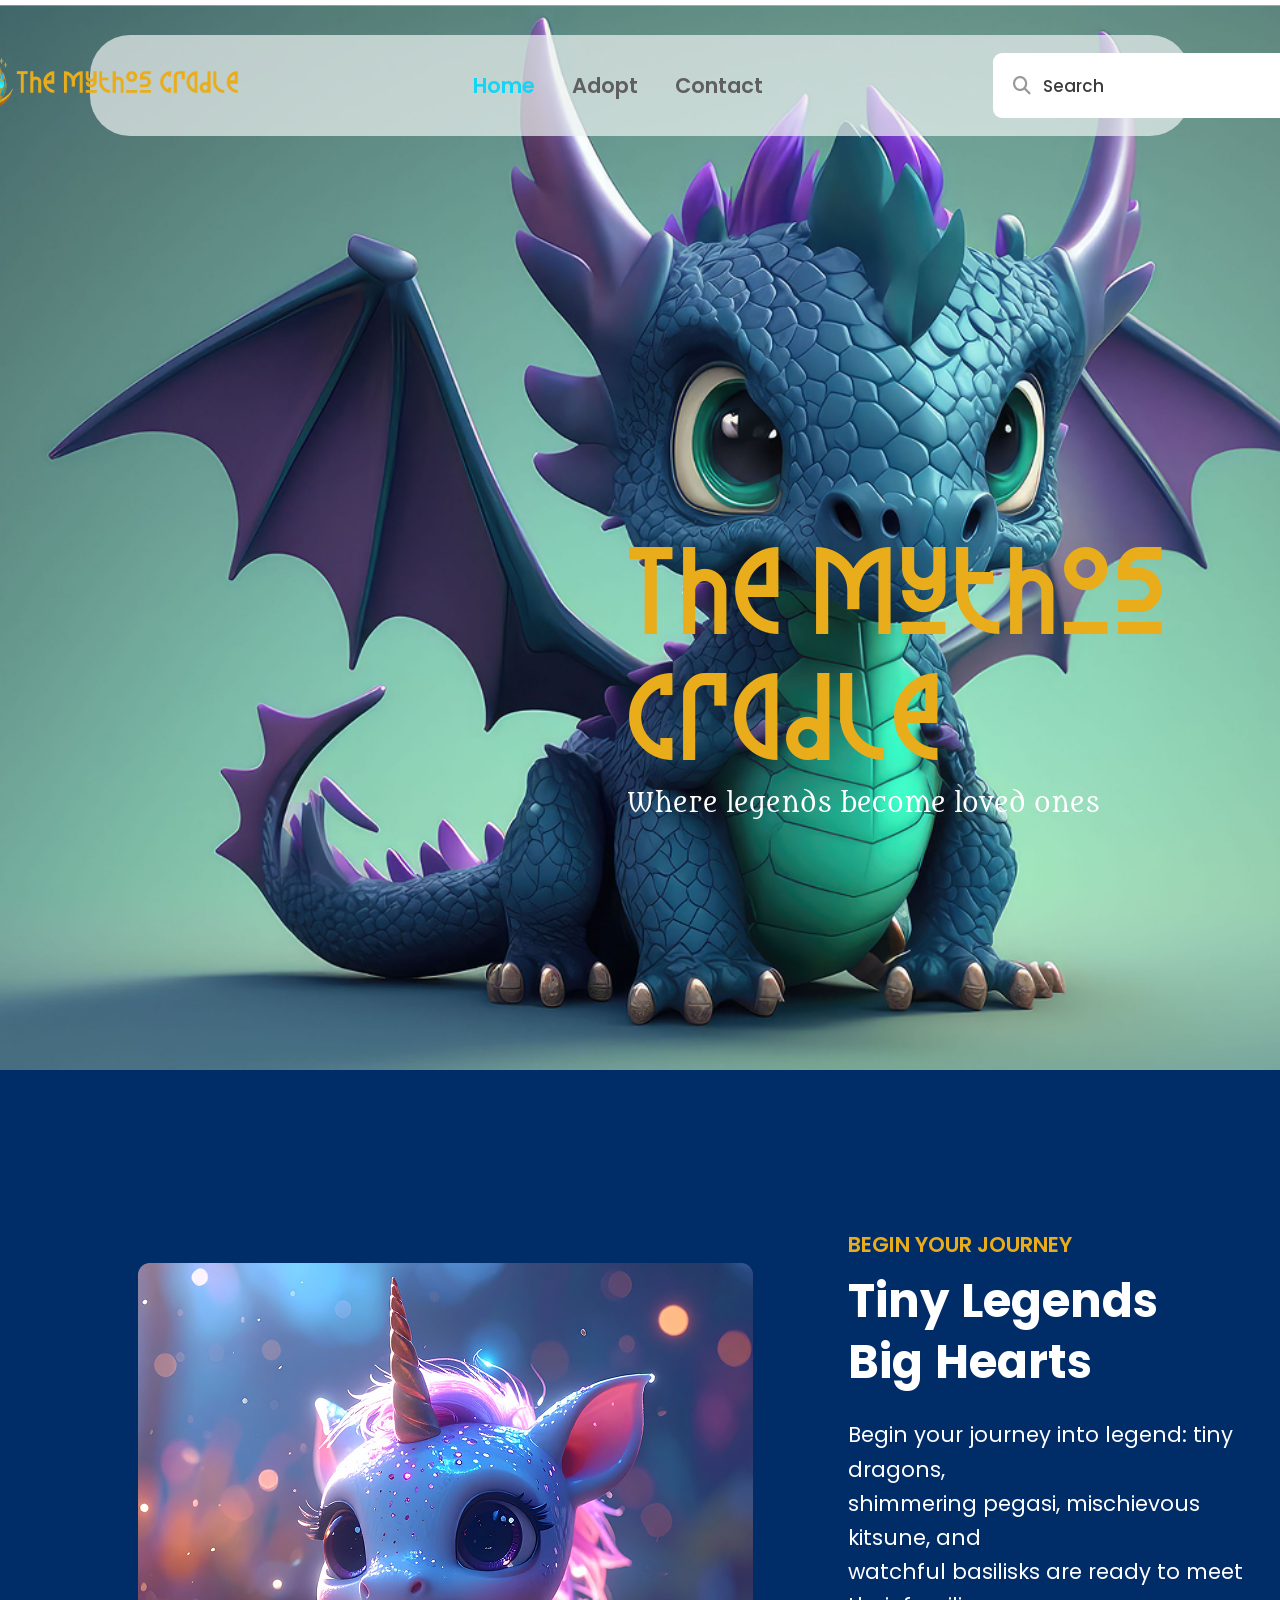
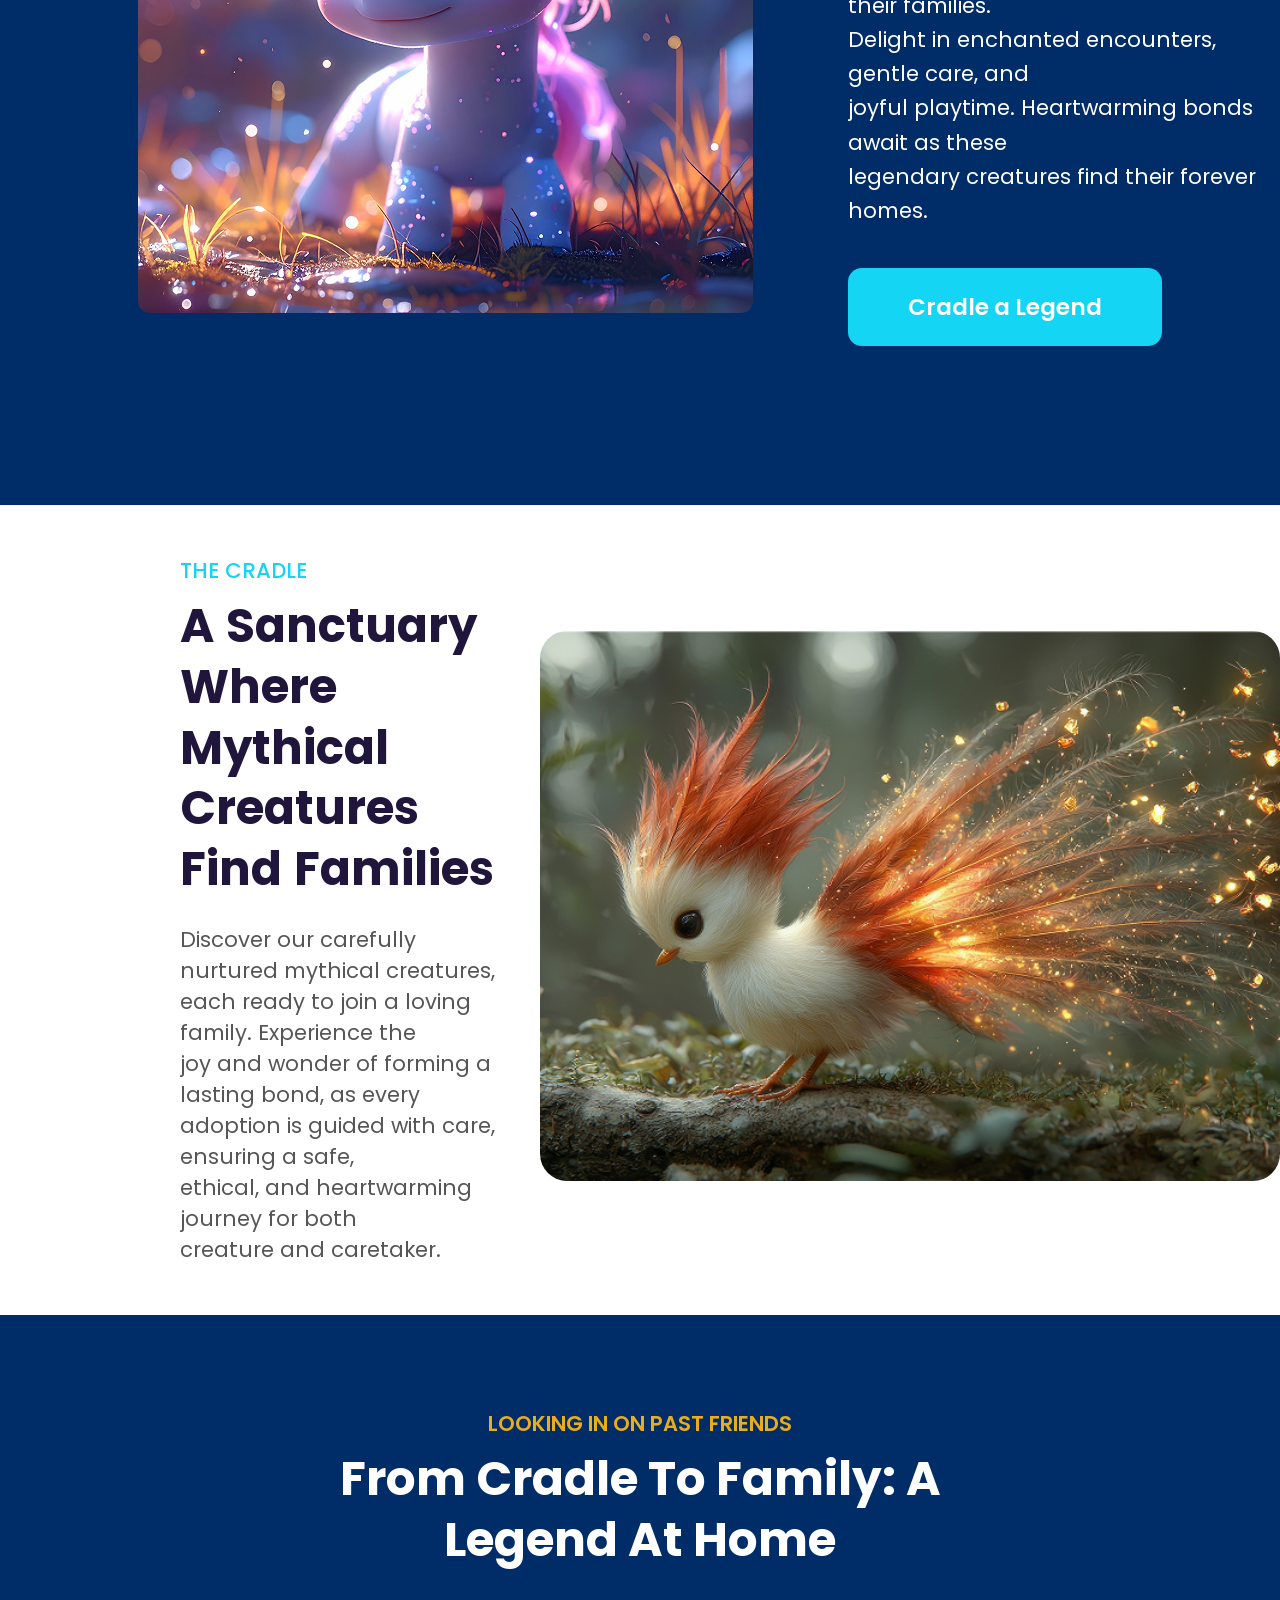
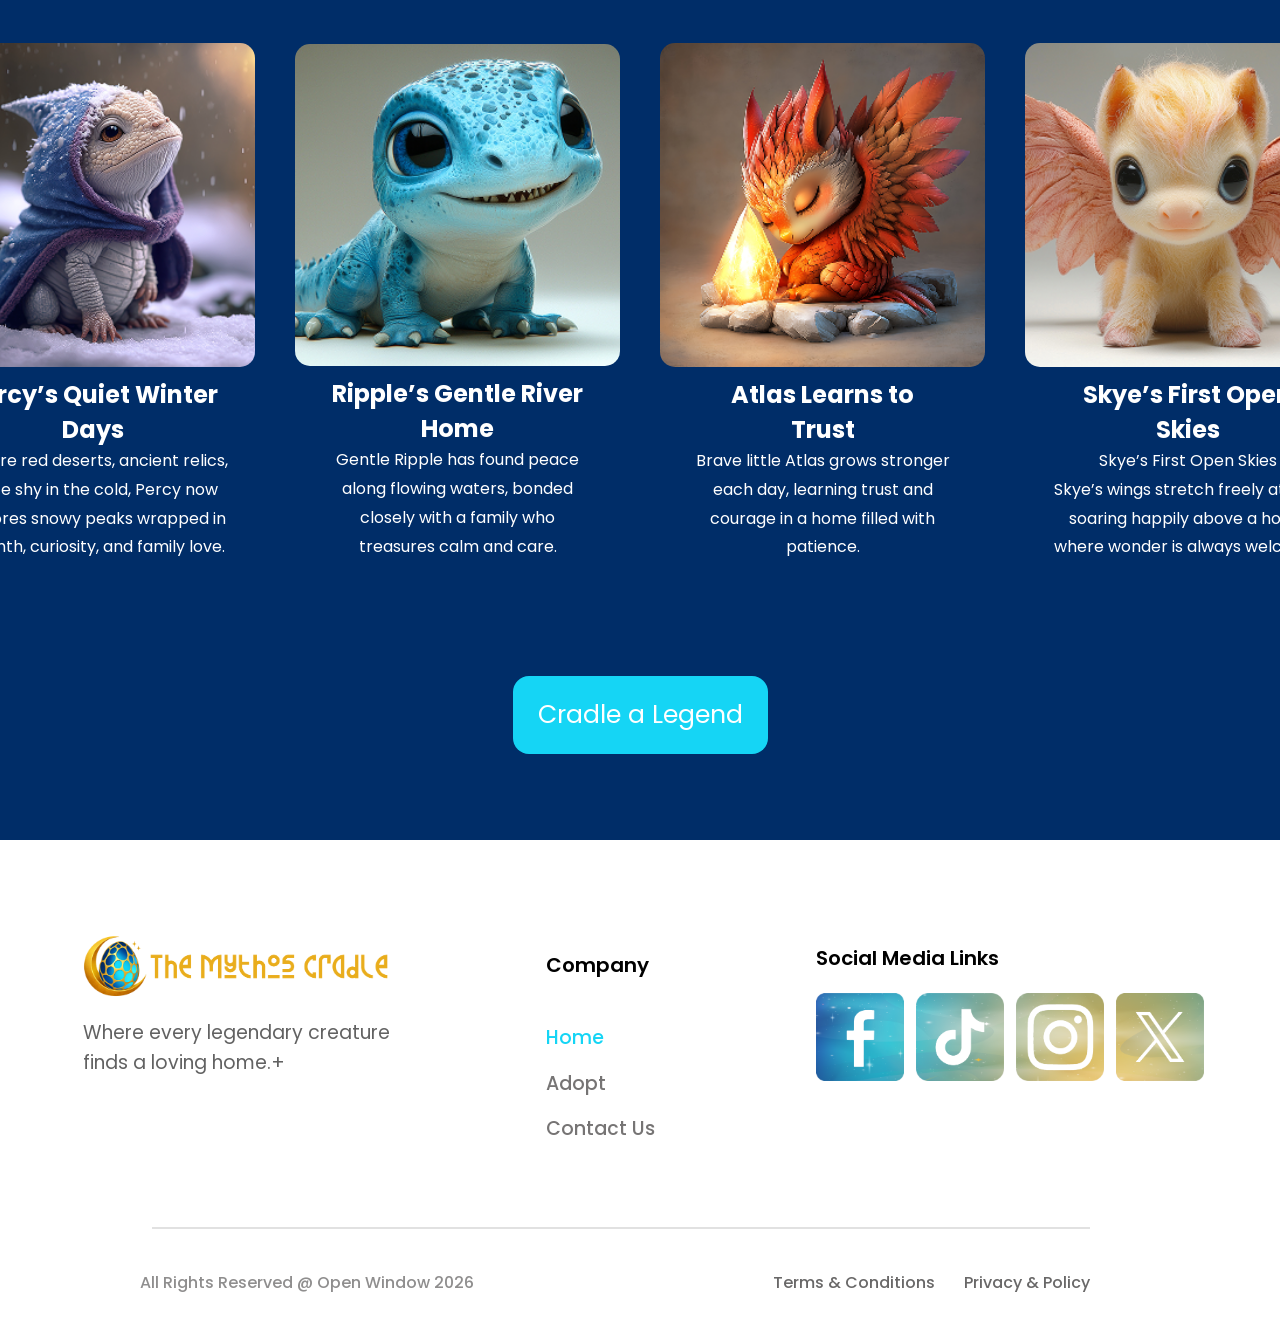
==== commit 592f3fd5: "Final Commit Ready for walkthrough video" ====
--- a/index.html
+++ b/index.html
@@ -9,7 +9,7 @@
         <meta name="author" content="Declan Landman 262022">
       
 
-        <title>Mythos</title>
+        <title>The Mythos Cradle</title>
 
         <link rel="preconnect" href="https://fonts.googleapis.com">
         <link rel="preconnect" href="https://fonts.gstatic.com" crossorigin>
@@ -62,12 +62,8 @@
           
          <div class="uniAndText">
 
-            <div class="sliderCont">
-                <!-- <img src="assets/img/imageSlider1.png" alt="pic of sliderone" class="sliderimgone"> -->
-                <img id="sliderimgone" src="assets/img/imageSlider1.png" alt="slider image"> 
-                
-            </div>
-
+                <img src="assets/img/imageSlider1.png" alt="pic of sliderone" class="sliderimgone">
+                 
             <div class="uniText">
 
                 <p class="uniTitle">BEGIN YOUR JOURNEY</p>
@@ -84,7 +80,8 @@
             </a>
 
             </div>
- </div> 
+            
+        </div> 
 
     </section>
 
--- a/css/main.css
+++ b/css/main.css
@@ -156,7 +156,7 @@
     align-items: center;
 }
 
-#sliderimgone{
+.sliderimgone{
     padding-right: 95px;
     padding-left: 138px;
     width: 714px;
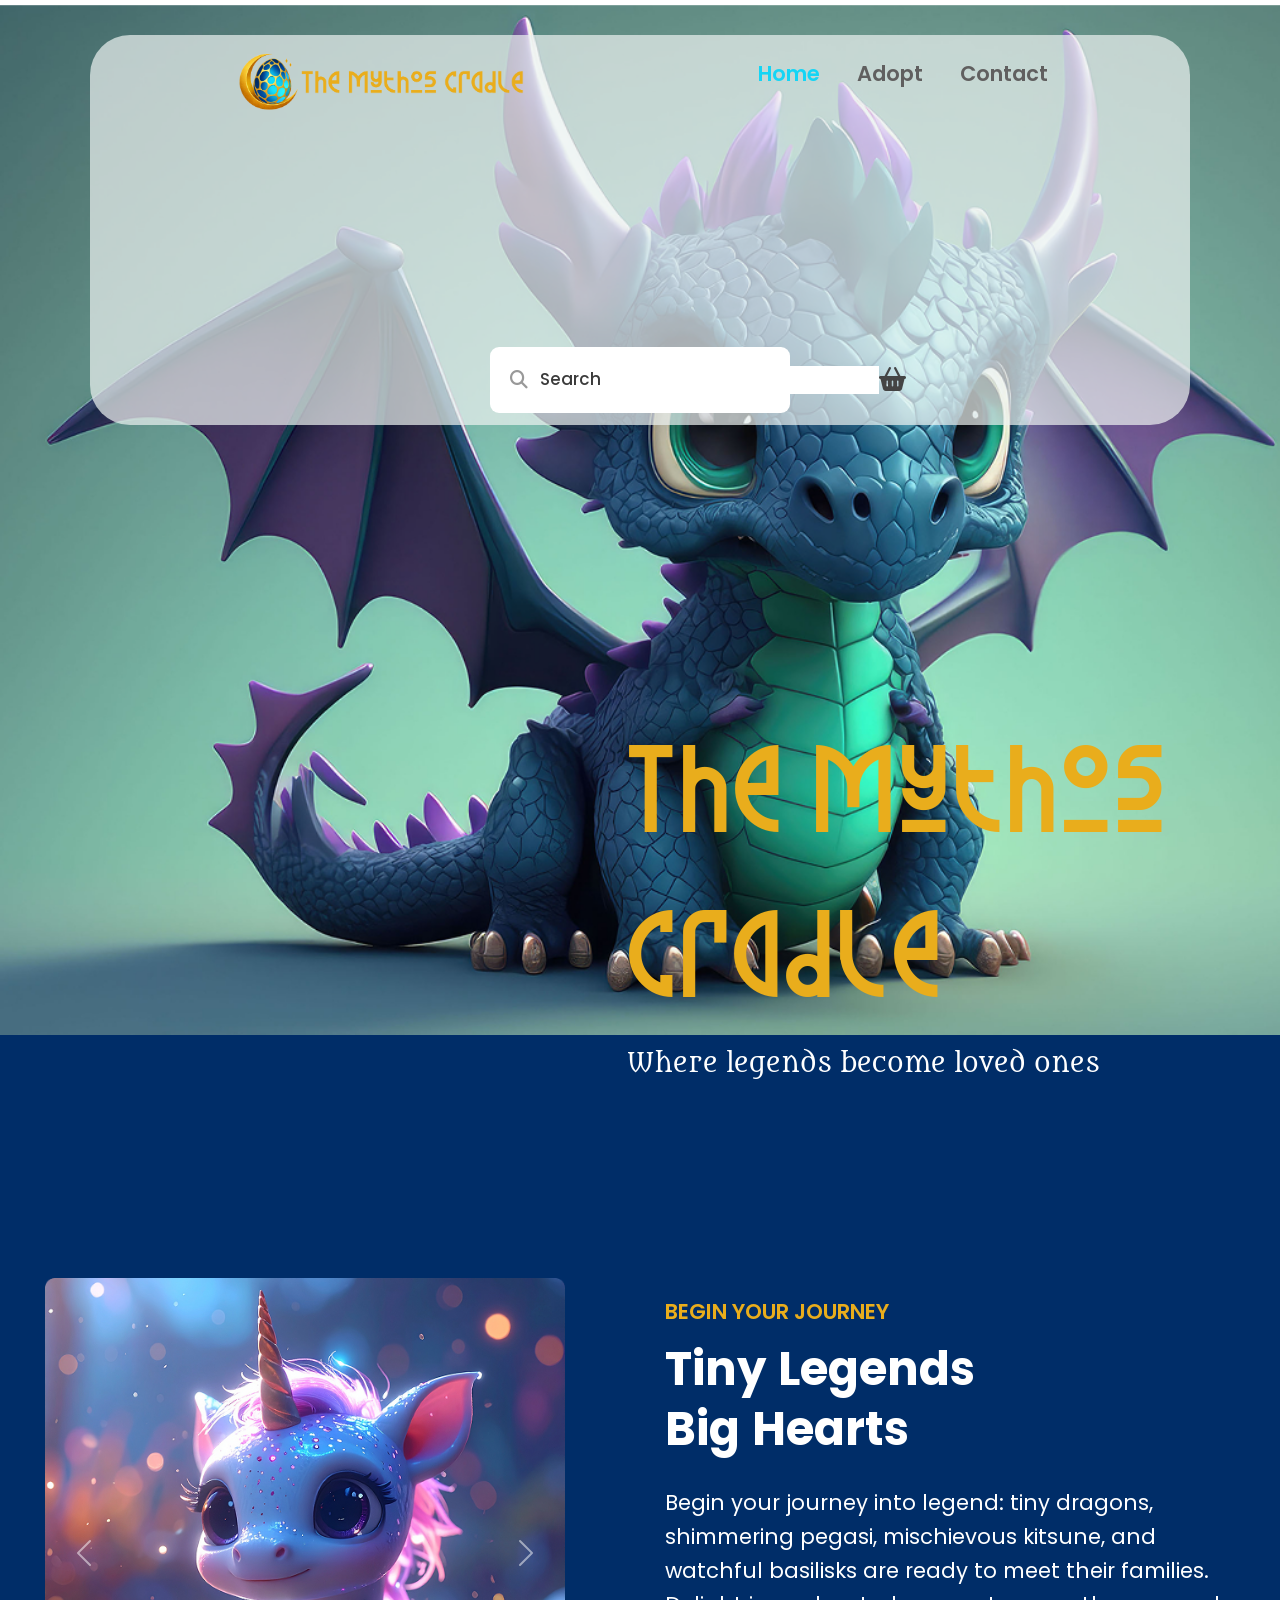
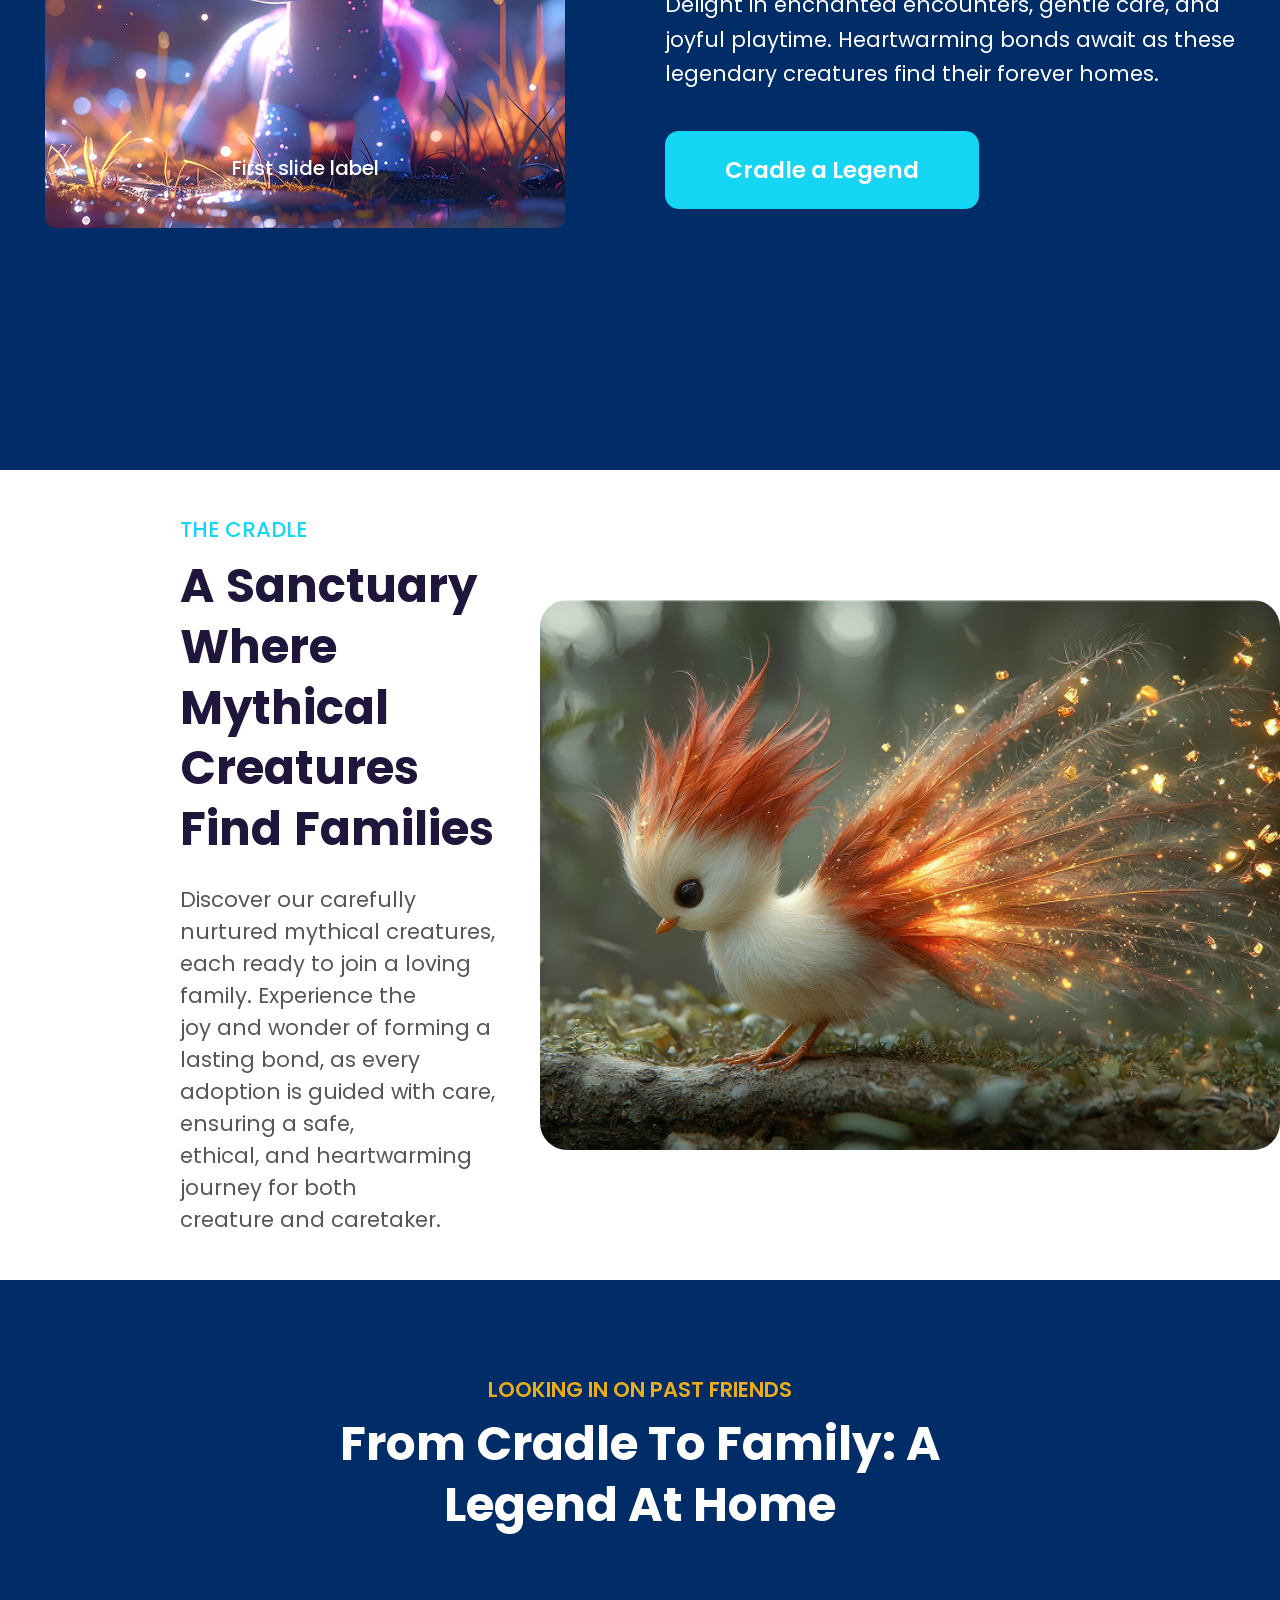
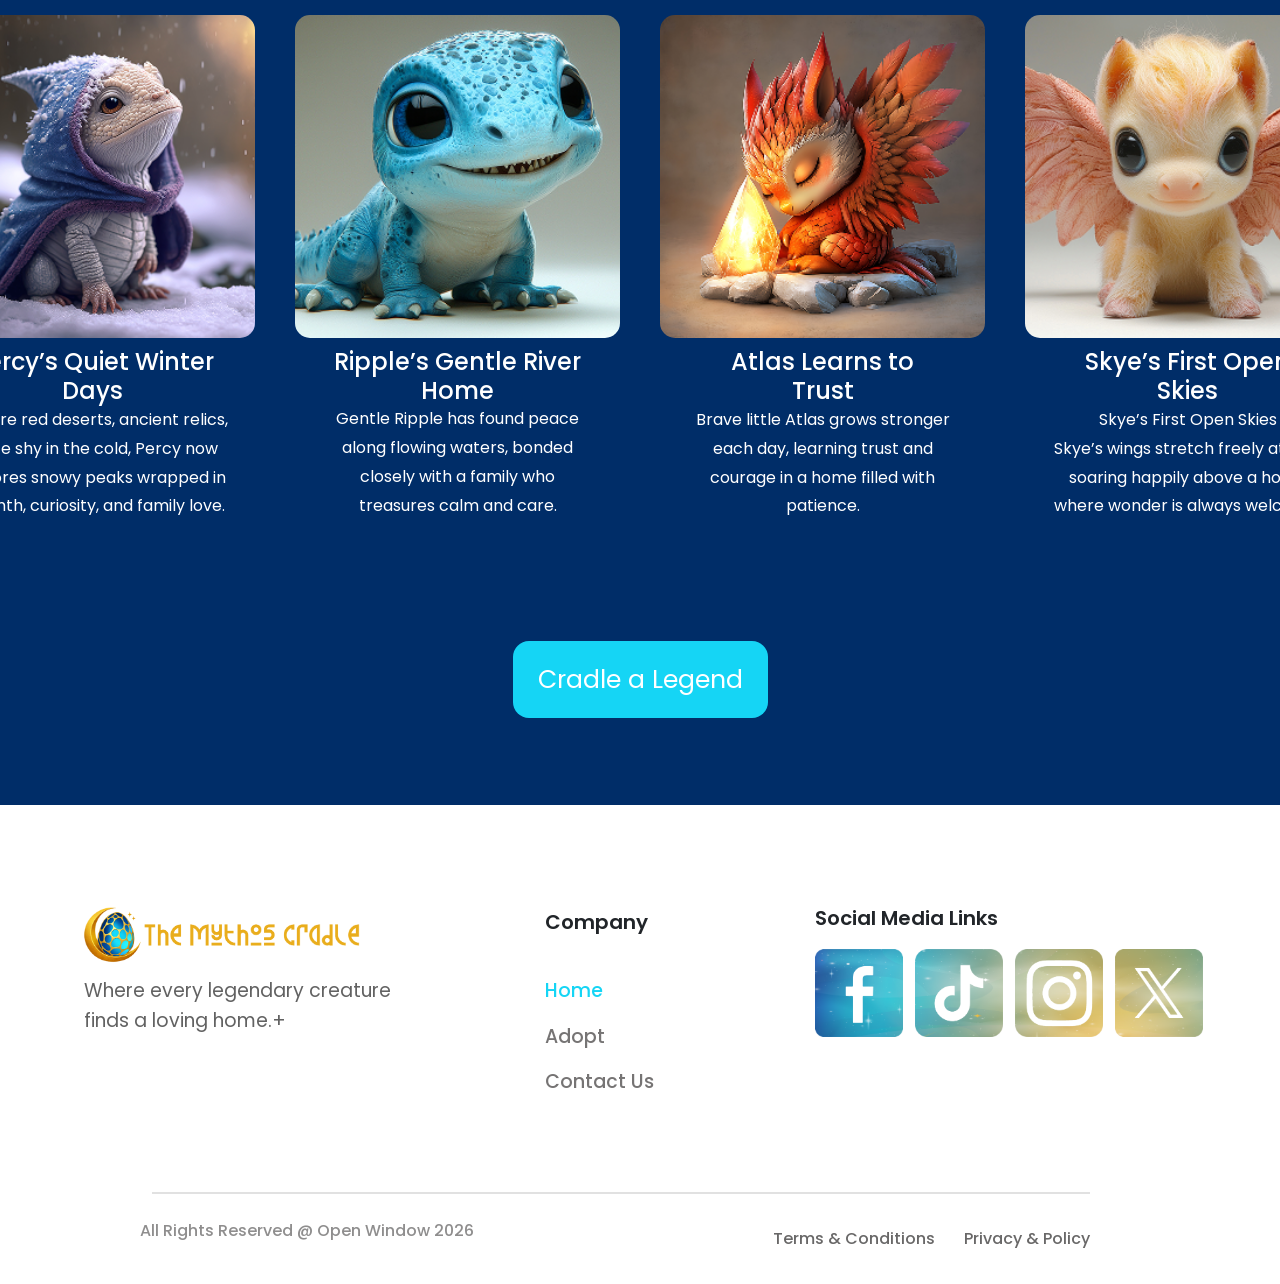
==== commit 5f372f9a: "Finalised the Image slider on the home page" ====
--- a/index.html
+++ b/index.html
@@ -4,7 +4,7 @@
     <head>
         <meta charset="UTF-8">
         <meta http-equiv="X-UA-Compatible" content="IE-edge">
-        <meta name="viewport" content="width=device-width, initial-scale-1.0">
+        <meta name="viewport" content="width=device-width, initial-scale=1.0">
         <meta name="keywords" content="template, html, css, image, paragraph, setup">
         <meta name="author" content="Declan Landman 262022">
       
@@ -15,7 +15,7 @@
         <link rel="preconnect" href="https://fonts.gstatic.com" crossorigin>
         <link href="https://fonts.googleapis.com/css2?family=Metamorphous&family=Poppins:ital,wght@0,100;0,200;0,300;0,400;0,500;0,600;0,700;0,800;0,900;1,100;1,200;1,300;1,400;1,500;1,600;1,700;1,800;1,900&display=swap" rel="stylesheet">
         <link rel="stylesheet" href="https://cdnjs.cloudflare.com/ajax/libs/font-awesome/6.5.0/css/all.min.css">
-        
+        <link href="https://cdn.jsdelivr.net/npm/bootstrap@5.0.2/dist/css/bootstrap.min.css" rel="stylesheet" integrity="sha384-EVSTQN3/azprG1Anm3QDgpJLIm9Nao0Yz1ztcQTwFspd3yD65VohhpuuCOmLASjC" crossorigin="anonymous">
         <link rel="stylesheet" href="css/main.css">
 
     </head>
@@ -39,7 +39,20 @@
 
             <form class="search-bar">
                 <i class="fa-solid fa-magnifying-glass magIcon"></i>
-                <input type="text" name="search" placeholder="Search">
+                <input
+                    type="text"
+                    id="searchPet"
+                    list="petList"
+                    placeholder="Search">
+
+                <datalist id="petList">
+                    <option value="Azuron"></option>
+                    <option value="Yuki"></option>
+                    <option value="Aurelia"></option>
+                    <option value="Lumina"></option>
+                    <option value="Starwind"></option>
+                    <option value="Briar"></option>
+                </datalist>
 
                 <div class="cart">
                     <i class="fa-solid fa-basket-shopping"></i>
@@ -62,8 +75,48 @@
           
          <div class="uniAndText">
 
-                <img src="assets/img/imageSlider1.png" alt="pic of sliderone" class="sliderimgone">
-                 
+              <!--  <img src="assets/img/imageSlider1.png" alt="pic of sliderone" class="sliderimgone">-->
+               
+          <section id="slied">
+
+                <div id="carouselExampleCaptions" class="carousel slide" data-bs-ride="carousel">
+  
+  <div class="carousel-inner">
+    <div class="carousel-item active">
+      <img src="assets/img/imageSlider1.png" class="d-block sliderimgone" alt="...">
+      <div class="carousel-caption ">
+        <h5>First slide label</h5>
+        
+      </div>
+    </div>
+    <div class="carousel-item">
+      <img src="assets/img/imageSlider1.png" class="d-block sliderimgone" alt="...">
+      <div class="carousel-caption ">
+        <h5>Second slide label</h5>
+        
+      </div>
+    </div>
+    <div class="carousel-item">
+      <img src="assets/img/imageSlider1.png" class="d-block sliderimgone" alt="...">
+      <div class="carousel-caption ">
+        <h5>Third slide label</h5>
+        
+      </div>
+    </div>
+  </div>
+  <button class="carousel-control-prev" type="button" data-bs-target="#carouselExampleCaptions" data-bs-slide="prev">
+    <span class="carousel-control-prev-icon" aria-hidden="true"></span>
+    <span class="visually-hidden">Previous</span>
+  </button>
+  <button class="carousel-control-next" type="button" data-bs-target="#carouselExampleCaptions" data-bs-slide="next">
+    <span class="carousel-control-next-icon" aria-hidden="true"></span>
+    <span class="visually-hidden">Next</span>
+  </button>
+</div>
+
+
+            </section>    
+
             <div class="uniText">
 
                 <p class="uniTitle">BEGIN YOUR JOURNEY</p>
@@ -242,7 +295,7 @@
         
             
      </footer>
-
+        <script src="https://cdn.jsdelivr.net/npm/bootstrap@5.0.2/dist/js/bootstrap.bundle.min.js" integrity="sha384-MrcW6ZMFYlzcLA8Nl+NtUVF0sA7MsXsP1UyJoMp4YLEuNSfAP+JcXn/tWtIaxVXM" crossorigin="anonymous"></script>
     </body>
 
 </html>
--- a/css/main.css
+++ b/css/main.css
@@ -82,6 +82,24 @@
     color: #444;  
 }
 
+.cradBadge{
+
+    display: flex;
+    justify-content: center;
+    align-items: center;
+    position: absolute;
+    top: -12px;
+    right: -12px;
+    width: 22px;
+    height: 22px;
+    border-radius:50% ;
+    background-color: red;
+    color: white;
+    font-size: 13px;
+    font-weight: bold;
+
+}
+
 .tooltip {
     position: absolute;
     bottom: -35px; 
@@ -147,20 +165,29 @@
 .unicorn{
     display: flex;
     align-items: center;
+    justify-content: center;
     height: 115vh;
     background-color: #002d68; 
 }
 
 .uniAndText{
     display: flex;
-    align-items: center;
+    justify-content: center;
+    align-items: center;
+    gap: 100px;
+}
+
+#slied{
+    flex: 1;
+    max-width: 520px;
 }
 
 .sliderimgone{
-    padding-right: 95px;
-    padding-left: 138px;
-    width: 714px;
-    height: auto;
+    
+    width: 100%;
+    height: 550px;
+    object-fit: cover;
+    display: block;
 }
 
 .uniText p,
@@ -430,12 +457,7 @@
 }
 
 .yellowLeft,
-.yellowRight{
-    display: flex;
-    justify-content: center;
-    align-items: center;
-}
-
+.yellowRight,
 .filterIcons{
     display: flex;
     justify-content: center;
@@ -599,28 +621,57 @@
     padding-top: 13px;
 }
 
-.counterButBlue,
-.counterButOrange{
-    display: flex;
-    justify-content: center;
-    align-items: center;
-    gap: 40px;
-    border-radius: 11px;
-    border: none;
-    padding: 5px 16px;
+.countButBlue,
+.countButOrange{
+    display: flex;
+    align-items: center;
+    gap: 10px;
+    background-color: #002d68;
+    padding: 15px 0px;
+    border-radius: 12px;
+}
+.countButOrange{
+    background-color: #e9ad1c;
+}
+
+.countDisp{
     font-size: 20px;
     font-weight: 700;
-    color: #ffffff;
+    width: 40px;
+    text-align: center;
+    color: white;
+}
+
+.minButB,
+.plusButB,
+.minButO,
+.plusButO{
+    width: 50px;
+    height: 50px;
     background-color: #002d68;
-    font-family: 'Poppins', sans-serif
-}
-.counterButOrange{
+    color: white;
+    border: none;
+    border-radius: 10px;
+    font-size: 20px;
+    font-weight: 700;
+    font-family: 'Poppins', sans-serif;
+    cursor: pointer;
+    transition: 0.3s;
+}
+.minButO,
+.plusButO{
     background-color: #e9ad1c;
 }
-.min:active,
-.plus:active{
-    color: #15d5f5;
-}
+.minButB:hover,
+.plusButB:hover{
+    background-color: #114281;
+}
+.minButO:hover,
+.plusButO:hover{
+    background-color: #ecb73b;
+}
+
+
 
 .atcBut{
     border-radius: 14px;
@@ -640,6 +691,8 @@
 .CALbutton button:active{
     background-color: #65bccc;
 }
+
+
 
 .info-box{
     width:745px;
@@ -962,7 +1015,7 @@
 }
 
 
-.fixed-btn {
+.fixedBut {
     position: fixed;
     bottom: 80px;  
     right: 45px;  
@@ -977,11 +1030,27 @@
     font-family: 'Poppins', sans-serif
     
 }
-.fixed-btn:hover{
+.fixedBut:hover{
     background-color: #e9ad1c;
 }
-.fixed-btn:active{
+.fixedBut:active{
     background-color: #eace8c;
+}
+
+.butBadge{
+    display: flex;
+    justify-content: center;
+    align-items: center;
+    position: absolute;
+    top: -10px;
+    right: -10px;
+    width: 24px;
+    height: 24px;
+    border-radius:50% ;
+    background-color: red;
+    color: white;
+    font-size: 13px;
+    font-weight: bold;
 }
 
 
@@ -997,4 +1066,41 @@
     display: inline-block;
 }
 
-
+.popup{
+    display: none;
+    position: fixed;
+    top:0;
+    left: 0;
+    width: 100%;
+    height: 100%;
+    background: rgba(0, 0, 0, 0.8);
+    z-index: 9999;
+}
+
+.popCont{
+    background: white;
+    width: 100%;
+    height: 100%;
+    overflow-y:auto;
+    padding: 50px;
+    box-sizing: border-box;
+}
+
+.cradPet{
+    display: flex;
+    justify-content: space-between;
+    align-items: center;
+    padding: 20px;
+    border-bottom: 1px solid lightgray;
+}
+
+.popCount{
+    display: flex;
+    align-items: center;
+    gap: 10px;
+
+}
+.popCount button{
+    width: 40px;
+    height: 40px;
+}
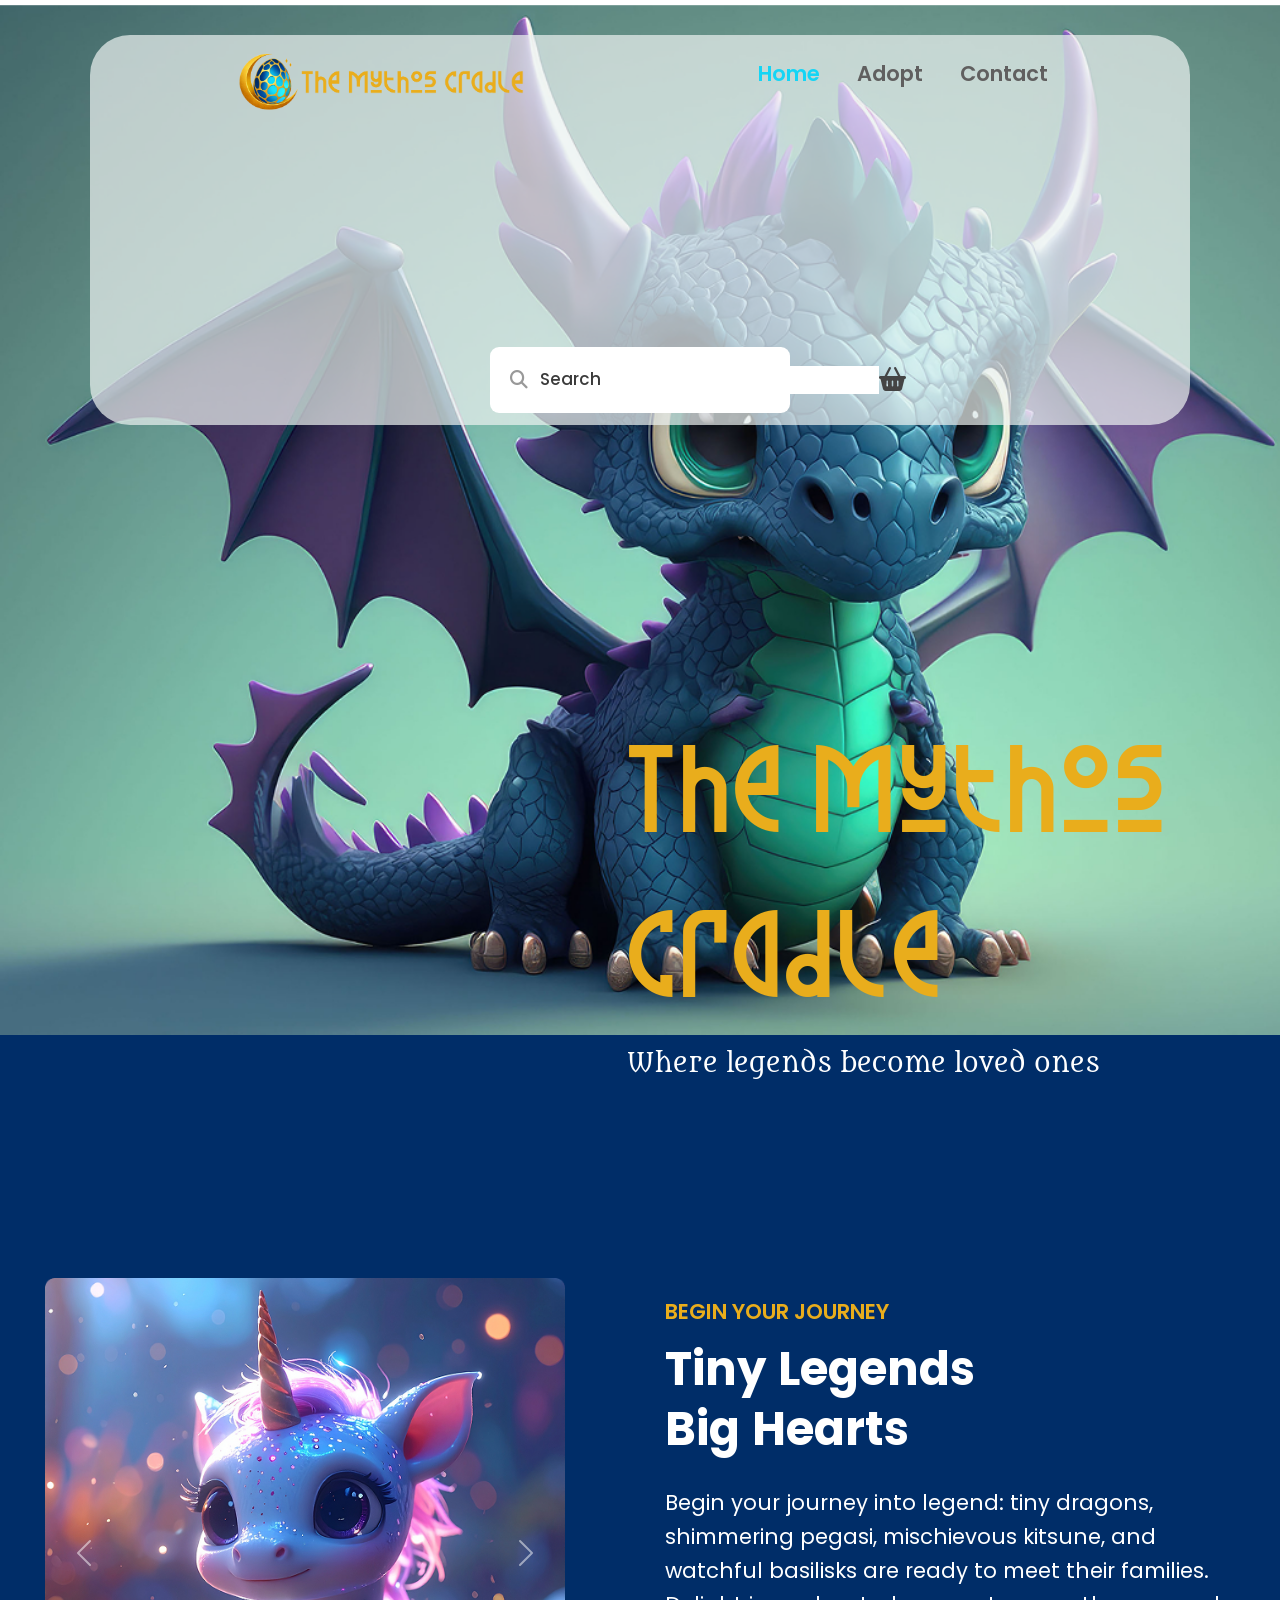
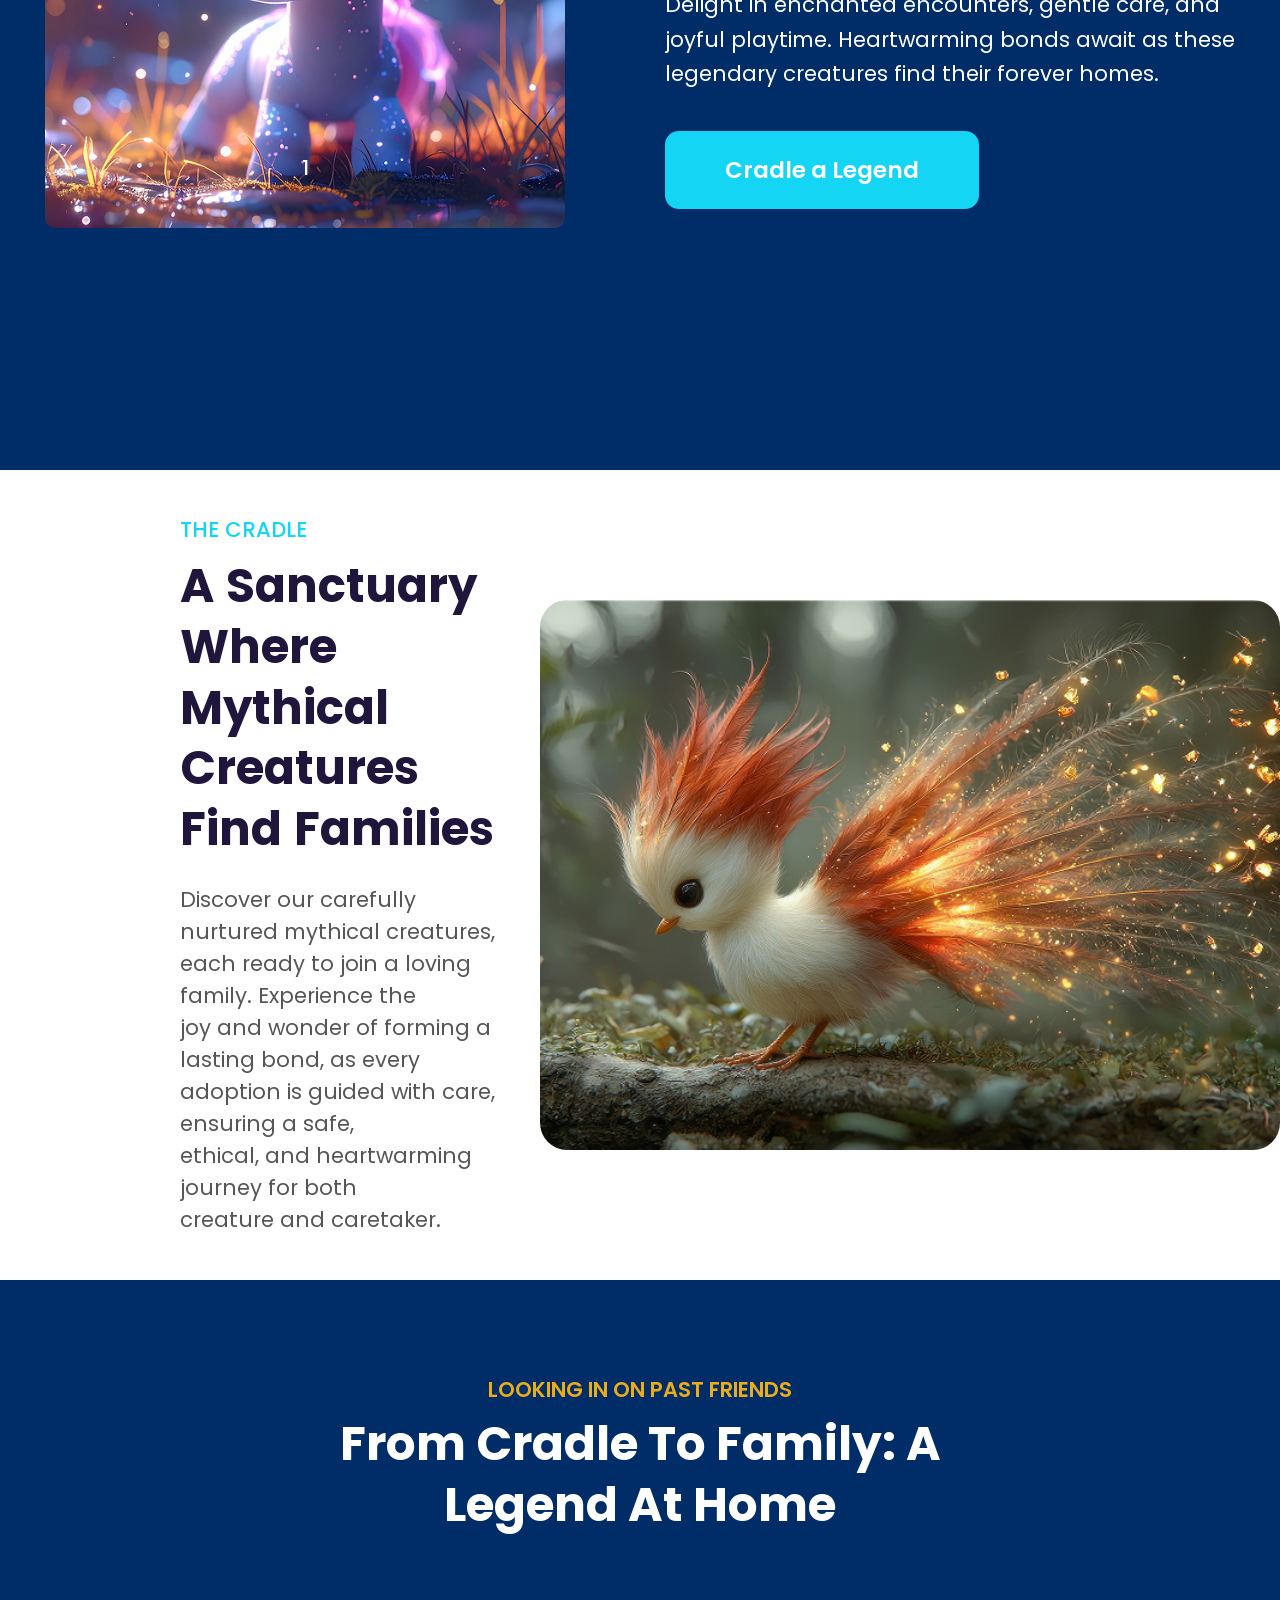
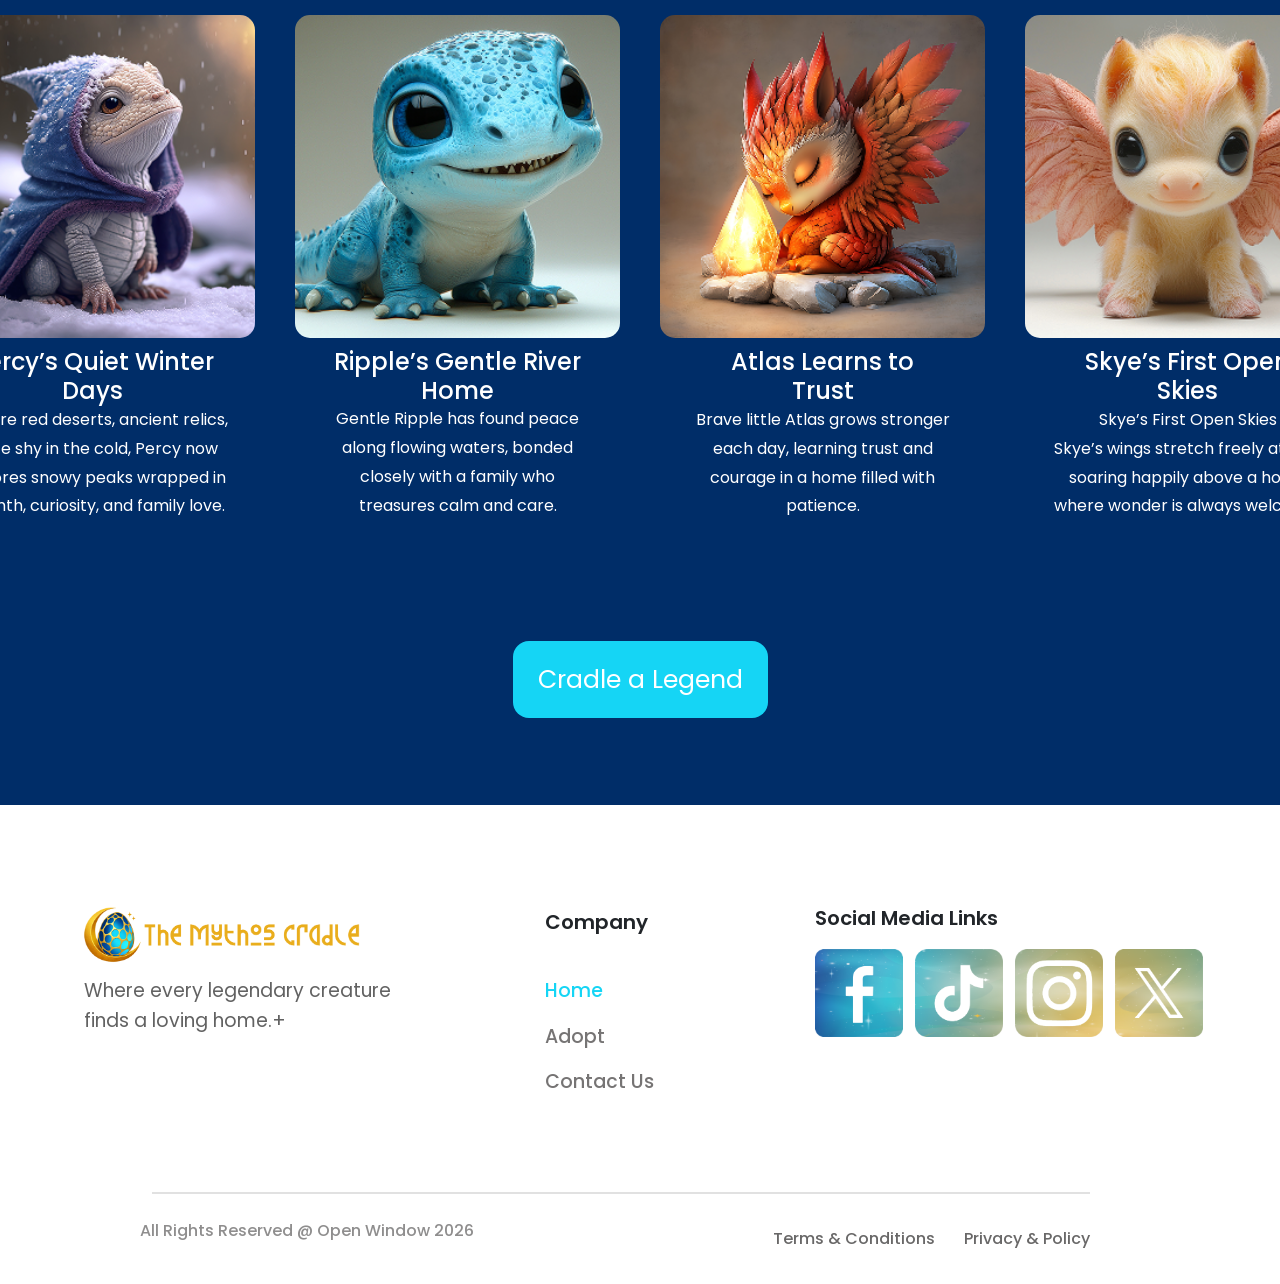
==== commit 1f0c6937: "FINAL TOUCHES. I did a lot here under time pressure" ====
--- a/index.html
+++ b/index.html
@@ -85,21 +85,21 @@
     <div class="carousel-item active">
       <img src="assets/img/imageSlider1.png" class="d-block sliderimgone" alt="...">
       <div class="carousel-caption ">
-        <h5>First slide label</h5>
+        <h5>1</h5>
         
       </div>
     </div>
     <div class="carousel-item">
-      <img src="assets/img/imageSlider1.png" class="d-block sliderimgone" alt="...">
+      <img src="assets/img/successImg4.png" class="d-block sliderimgone" alt="...">
       <div class="carousel-caption ">
-        <h5>Second slide label</h5>
+        <h5>2</h5>
         
       </div>
     </div>
     <div class="carousel-item">
-      <img src="assets/img/imageSlider1.png" class="d-block sliderimgone" alt="...">
+      <img src="assets/img/successImg2.png" class="d-block sliderimgone" alt="...">
       <div class="carousel-caption ">
-        <h5>Third slide label</h5>
+        <h5>3</h5>
         
       </div>
     </div>
--- a/css/main.css
+++ b/css/main.css
@@ -1067,40 +1067,123 @@
 }
 
 .popup{
+    display:none;
+    position:fixed;
+    top:0;
+    left:0;
+    width:100%;
+    height:100%;
+    background:rgba(0,0,0,0.8);
+    z-index:9999;
+}
+.popCont{
+    background:white;
+    width:100%;
+    height:100%;
+    overflow-y:auto;
+    padding:50px;
+    box-sizing:border-box;
+}
+
+
+.cradPet{
+    display:flex;
+    justify-content:space-between;
+    align-items:center;
+    padding:20px;
+    border-bottom:1px solid #d9d9d9;
+}
+
+.cradPet p{
+    margin:0;
+    font-size:20px;
+    font-weight:500;
+}
+
+.popCount{
+    display:flex;
+    align-items:center;
+    gap:12px;
+}
+.popCount button{
+    width:40px;
+    height:40px;
+    border:none;
+    border-radius:8px;
+    background:#002d68;
+    color:white;
+    font-size:20px;
+    cursor:pointer;
+}
+
+.popCount span{
+    width:35px;
+    text-align:center;
+    font-size:20px;
+    font-weight:600;
+}
+
+
+.thankYouPopup{
     display: none;
     position: fixed;
-    top:0;
-    left: 0;
-    width: 100%;
-    height: 100%;
-    background: rgba(0, 0, 0, 0.8);
-    z-index: 9999;
-}
-
-.popCont{
-    background: white;
-    width: 100%;
-    height: 100%;
-    overflow-y:auto;
-    padding: 50px;
-    box-sizing: border-box;
-}
-
-.cradPet{
-    display: flex;
-    justify-content: space-between;
-    align-items: center;
-    padding: 20px;
-    border-bottom: 1px solid lightgray;
-}
-
-.popCount{
-    display: flex;
-    align-items: center;
-    gap: 10px;
-
-}
-.popCount button{
-    width: 40px;
-    height: 40px;
-}+    top: 50%;
+    left: 50%;
+    transform: translate(-50%, -50%);
+    background-color: white;
+    padding: 25px;
+    border: 2px solid #002d68;
+    border-radius: 10px;
+    text-align: center;
+    z-index: 1000;
+}
+
+.thankYouPopup button{
+    margin-top: 15px;
+    padding: 8px 20px;
+    cursor: pointer;
+}
+
+.cradleTitle{
+    color:#002d68;
+    font-size:42px;
+    margin-bottom:35px;
+}
+
+.cartSummary h2{
+    color:#002d68;
+    font-size:32px;
+}
+
+.continueBtn{
+    display:block;
+    margin:0 auto;
+    padding:18px 40px;
+    border:none;
+    border-radius:12px;
+    background:#15d5f5;
+    color:white;
+    font-size:22px;
+    font-weight:600;
+    cursor:pointer;
+    font-family:'Poppins',sans-serif;
+}
+
+.continueBtn:hover{
+    background:#109ab3;
+}
+
+.deleteBtn{
+    border:none;
+    background:#e9ad1c;
+    color:white;
+    padding:10px 18px;
+    border-radius:8px;
+    cursor:pointer;
+    font-weight:600;
+    font-family:'Poppins',sans-serif;
+}
+
+.deleteBtn:hover{
+    background:#c89515;
+}
